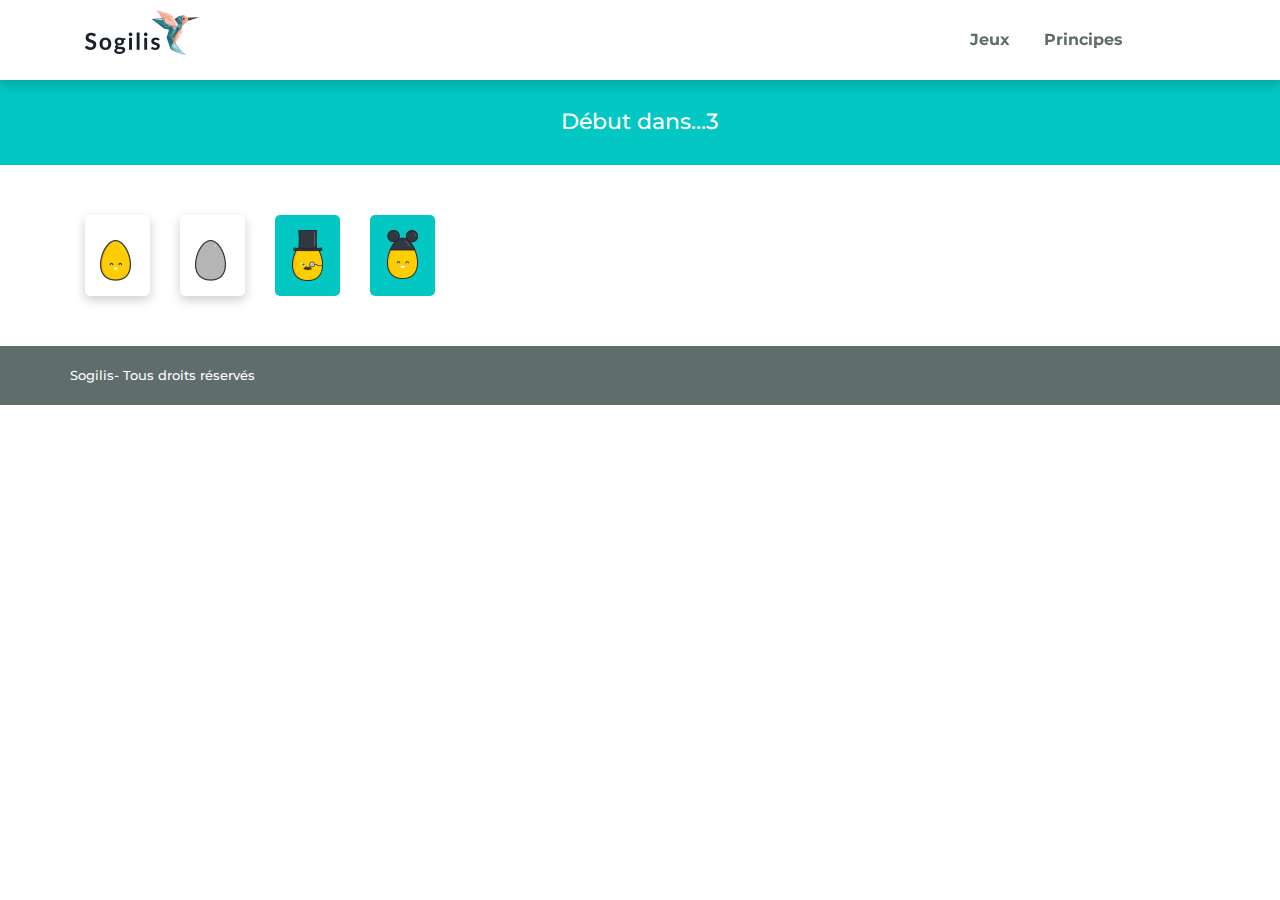
==== jeux_compter.html @ 96e673e3 "Add initial code to GH" ====
<!DOCTYPE html>
<html>
    <head>
        <!-- En-tête de la page -->
        <meta charset="utf-8" />
        <title>Ergogames - Index</title>
        <meta name="viewport" content="width=device-width, initial-scale=1">
        <link rel="stylesheet"  href="stylesheets/screen.css" type="text/css" />
        <link rel="stylesheet" type="text/css" href="stylesheets/bootstrap.css">


        <script src="https://ajax.googleapis.com/ajax/libs/jquery/3.2.1/jquery.min.js"></script>

        <link rel="icon" type="image/png" href="" />
    </head>

    <body>
        

     
        <div class="container-fluid header">
            <nav class="container">
                <div class="row">
                    <div class="col-3 col-sm-4 col-md-2 col-lg-2">
                        <a href=""><img src="img/logo_sogilis.png"/></a>
                    </div>
                    <ul class="col-5 col-sm-6 col-md-4 col-lg-3 offset-4 offset-sm-2 offset-md-6 offset-lg-7">
                        <li><a href="">Jeux</a></li>
                        <li><a href="">Principes</a></li>
                    </ul>
                </div>     
            </nav>
        </div>

        <div class="container-fluid game_counter">
            <div class="container">
                <div class="row justify-content-center">
                    <p>Début dans...3</p>
                </div>     
            </div>
        </div>


        <div class="container eggs">
            <div class="row">
                <div class="col-3 col-sm-3 col-md-2 col-lg-1">
                    <a href="">
                        <div class="col-sm-12 col-md-12 col-lg-12 elements">
                            <img src="img/eggs_simple.png" class="oeuf_simple">
                        </div>
                    </a>
                </div>

                <div class="col-3 col-sm-3 col-md-2 col-lg-1">
                    <div class="col-sm-12 col-md-12 col-lg-12 elements">
                        <img src="img/eggs_grey.png" class="oeuf_simple">
                    </div>
                </div>

                <div class="col-3 col-sm-3 col-md-2 col-lg-1">
                    <a href="">
                        <div class="col-sm-12 col-md-12 col-lg-12 elements_clicked">
                            <img src="img/eggs_hat.png">
                        </div>
                    </a>
                </div>

                  <div class="col-3 col-sm-3 col-md-2 col-lg-1">
                    <a href="">
                        <div class="col-sm-12 col-md-12 col-lg-12 elements_clicked">
                            <img src="img/eggs_mickey.png">
                        </div>
                    </a>
                </div>
             
            </div>
        </div>

        <footer>
            <div class="container-fluid">
                <div class="container">
                    <div class="row">
                        <a href="">Sogilis</a> <span> - Tous droits réservés</span>
                    </div>
                </div>
            </div>
        </footer>
        <!--
        <div class="container-fluid popup">
            <div class="content">
                <div class="texte">
                    <h1>Attrapez les tous !</h1>
                    <h2>Rosalyne a perdu tous ses oeufs...</h2>
                    <p>
                        Rosalyne a perdu ses oeufs au milieu de ceux de ses soeurettes, aide là à les retrouver !
                    </p>
                    <p class="bold">Signe distinctif : ils ont tous une casquette.</p>
                    <p>Clique sur chacun des oeufs perdus pour les attraper. Ramasse en le plus possible en 10 secondes.</p>
                    <p>A toi de jouer ! Prêt, feu, partez ! </p>
                    <a>Jouer</a>
                </div>

                <div class="order-md-1">
                    <img src="http://via.placeholder.com/300x350">
                </div>
            </div>
        </div>
    -->


    </body>
</html>
---- stylesheets/screen.css ----
/* Welcome to Compass.
 * In this file you should write your main styles. (or centralize your imports)
 * Import this file using the following HTML or equivalent:
 * <link href="/stylesheets/screen.css" media="screen, projection" rel="stylesheet" type="text/css" /> */
@import url("https://fonts.googleapis.com/css?family=Montserrat:400,400i,500,500i,700,700i,800,800i,900,900i");
/* line 5, C:/Ruby25-x64/lib/ruby/gems/2.5.0/gems/compass-core-1.0.3/stylesheets/compass/reset/_utilities.scss */
html, body, div, span, applet, object, iframe,
h1, h2, h3, h4, h5, h6, p, blockquote, pre,
a, abbr, acronym, address, big, cite, code,
del, dfn, em, img, ins, kbd, q, s, samp,
small, strike, strong, sub, sup, tt, var,
b, u, i, center,
dl, dt, dd, ol, ul, li,
fieldset, form, label, legend,
table, caption, tbody, tfoot, thead, tr, th, td,
article, aside, canvas, details, embed,
figure, figcaption, footer, header, hgroup,
menu, nav, output, ruby, section, summary,
time, mark, audio, video {
  margin: 0;
  padding: 0;
  border: 0;
  font: inherit;
  font-size: 100%;
  vertical-align: baseline;
}

/* line 22, C:/Ruby25-x64/lib/ruby/gems/2.5.0/gems/compass-core-1.0.3/stylesheets/compass/reset/_utilities.scss */
html {
  line-height: 1;
}

/* line 24, C:/Ruby25-x64/lib/ruby/gems/2.5.0/gems/compass-core-1.0.3/stylesheets/compass/reset/_utilities.scss */
ol, ul {
  list-style: none;
}

/* line 26, C:/Ruby25-x64/lib/ruby/gems/2.5.0/gems/compass-core-1.0.3/stylesheets/compass/reset/_utilities.scss */
table {
  border-collapse: collapse;
  border-spacing: 0;
}

/* line 28, C:/Ruby25-x64/lib/ruby/gems/2.5.0/gems/compass-core-1.0.3/stylesheets/compass/reset/_utilities.scss */
caption, th, td {
  text-align: left;
  font-weight: normal;
  vertical-align: middle;
}

/* line 30, C:/Ruby25-x64/lib/ruby/gems/2.5.0/gems/compass-core-1.0.3/stylesheets/compass/reset/_utilities.scss */
q, blockquote {
  quotes: none;
}
/* line 103, C:/Ruby25-x64/lib/ruby/gems/2.5.0/gems/compass-core-1.0.3/stylesheets/compass/reset/_utilities.scss */
q:before, q:after, blockquote:before, blockquote:after {
  content: "";
  content: none;
}

/* line 32, C:/Ruby25-x64/lib/ruby/gems/2.5.0/gems/compass-core-1.0.3/stylesheets/compass/reset/_utilities.scss */
a img {
  border: none;
}

/* line 116, C:/Ruby25-x64/lib/ruby/gems/2.5.0/gems/compass-core-1.0.3/stylesheets/compass/reset/_utilities.scss */
article, aside, details, figcaption, figure, footer, header, hgroup, main, menu, nav, section, summary {
  display: block;
}

/* line 9, ../sass/screen.scss */
body {
  font-family: 'Montserrat', sans-serif;
}

/* line 13, ../sass/screen.scss */
*:focus {
  outline: none;
}

/*USEFUL FOR CODING*/
/* line 18, ../sass/screen.scss */
.borderR {
  border: 1px solid red;
}

/*COLORS VARIABLES*/
@media screen and (min-width: 1200px) {
  /*TYPOS*/
  /* line 34, ../sass/screen.scss */
  p {
    font-family: 'Montserrat', sans-serif;
  }

  /* line 37, ../sass/screen.scss */
  .title_level_1 {
    font-weight: 900;
    text-transform: uppercase;
    font-size: 4.2em;
    font-family: 'Montserrat', sans-serif;
    background: linear-gradient(90deg, #00baac 1%, #00dbcb 100%);
    -webkit-background-clip: text;
    -webkit-text-fill-color: transparent;
  }

  /* line 48, ../sass/screen.scss */
  .title_level_2 {
    font-weight: 900;
    font-family: 'Montserrat', sans-serif;
    font-size: 2em;
    margin-bottom: -20px;
    margin-left: 3px;
    background: linear-gradient(90deg, #00baac 1%, #00dbcb 100%);
    -webkit-background-clip: text;
    -webkit-text-fill-color: transparent;
  }

  /* line 59, ../sass/screen.scss */
  .title_level_3 {
    font-weight: 900;
    font-family: 'Montserrat', sans-serif;
    font-size: 1.8em;
    margin-left: 3px;
  }

  /* line 66, ../sass/screen.scss */
  .title_level_3::after {
    content: '';
    display: block;
    height: 1px;
    width: 12%;
    text-align: center;
    position: absolute;
    left: 44%;
    margin-top: 13px;
  }

  /* line 77, ../sass/screen.scss */
  .basic_link {
    font-weight: 800;
    font-family: 'Montserrat', sans-serif;
  }

  /*****************************************************************************/
  /*** HOME ********************************************************************/
  /*HEADER*/
  /* line 87, ../sass/screen.scss */
  .svg-container {
    position: absolute;
    top: -140px;
    right: 0;
    left: 0;
    z-index: -1;
  }

  /* line 95, ../sass/screen.scss */
  .header {
    height: 80px;
    box-shadow: 0px 4px 11px rgba(0, 0, 0, 0.2);
    padding-top: 10px;
    font-family: 'Montserrat', sans-serif;
    position: fixed;
    background-color: white;
    z-index: 99;
  }
  /* line 105, ../sass/screen.scss */
  .header ul {
    margin-top: 18px;
  }
  /* line 107, ../sass/screen.scss */
  .header ul li {
    display: inline-block;
    padding-left: 30px;
    font-weight: 700;
  }
  /* line 112, ../sass/screen.scss */
  .header ul li a {
    color: #5f6d6d;
    transition: all 0.3s;
  }
  /* line 117, ../sass/screen.scss */
  .header ul li a:hover {
    color: #03c7c2;
    text-decoration: none;
  }

  /*CONTENT*/
  /* line 126, ../sass/screen.scss */
  .home_zone_1 {
    font-family: 'Montserrat', sans-serif;
    padding-top: 150px;
    bbackground: #f9f9f9;
    /* Old browsers */
    background: -moz-linear-gradient(45deg, #f9f9f9 0%, #ffffff 100%);
    /* FF3.6-15 */
    background: -webkit-linear-gradient(45deg, #f9f9f9 0%, #ffffff 100%);
    /* Chrome10-25,Safari5.1-6 */
    background: linear-gradient(45deg, #f9f9f9 0%, #ffffff 100%);
    /* W3C, IE10+, FF16+, Chrome26+, Opera12+, Safari7+ */
    filter: progid:DXImageTransform.Microsoft.gradient( startColorstr='#f9f9f9', endColorstr='#ffffff',GradientType=1 );
    /* IE6-9 fallback on horizontal gradient */
    padding-bottom: 50px;
  }
  /* line 136, ../sass/screen.scss */
  .home_zone_1 .left_zone {
    margin-top: 80px;
  }
  /* line 140, ../sass/screen.scss */
  .home_zone_1 p {
    margin-left: 5px;
    color: #5f6d6d;
  }

  /* line 146, ../sass/screen.scss */
  .home_zone_2 {
    padding-bottom: 100px;
    background-color: #03c7c2;
  }
  /* line 150, ../sass/screen.scss */
  .home_zone_2 .container {
    padding-top: 80px;
    z-index: -2;
  }
  /* line 154, ../sass/screen.scss */
  .home_zone_2 .container .title_level_3 {
    text-align: center;
    color: white;
  }
  /* line 159, ../sass/screen.scss */
  .home_zone_2 .container .title_level_3::after {
    background-color: white;
  }
  /* line 164, ../sass/screen.scss */
  .home_zone_2 .container p {
    text-align: center;
    color: white;
    margin-top: 20px;
  }
  /* line 170, ../sass/screen.scss */
  .home_zone_2 .container .btn_jeux {
    display: block;
    background-color: white;
    border-radius: 10px;
    height: 200px;
    width: 190px;
    box-shadow: 0px 4px 11px rgba(0, 0, 0, 0.2);
    padding-top: 15px;
  }
  /* line 179, ../sass/screen.scss */
  .home_zone_2 .container .btn_jeux p {
    color: #5f6d6d;
    text-align: center;
    font-weight: 700;
  }
  /* line 186, ../sass/screen.scss */
  .home_zone_2 .container .btn_jeux {
    display: block;
    background-color: white;
    border-radius: 10px;
    height: 200px;
    width: 190px;
    box-shadow: 0px 4px 11px rgba(0, 0, 0, 0.2);
    padding-top: 15px;
    transition: all 0.5s;
    margin-top: 20px;
  }
  /* line 197, ../sass/screen.scss */
  .home_zone_2 .container .btn_jeux p {
    color: #5f6d6d;
    text-align: center;
    font-weight: 700;
    transition: all 0.5s;
  }
  /* line 206, ../sass/screen.scss */
  .home_zone_2 .container .btn_jeux:hover::after {
    content: '';
    background-image: url("../img/ico_play.png");
    display: block;
    position: absolute;
    width: 74px;
    height: 81px;
    margin-left: 22%;
    animation: arrive 0.5s forwards;
  }
  @keyframes arrive {
    0% {
      opacity: 0;
      margin-top: -100px;
    }
    100% {
      opacity: 1;
      margin-top: -133px;
    }
  }
  /* line 229, ../sass/screen.scss */
  .home_zone_2 .container .btn_jeux:hover {
    display: block;
    background-color: #ffce00;
    border-radius: 10px;
    height: 200px;
    width: 190px;
    box-shadow: 0px 4px 11px rgba(0, 0, 0, 0.2);
    padding-top: 15px;
    text-decoration: none;
  }
  /* line 240, ../sass/screen.scss */
  .home_zone_2 .container .btn_jeux:hover img {
    opacity: 0.3;
  }
  /* line 244, ../sass/screen.scss */
  .home_zone_2 .container .btn_jeux:hover p {
    color: white;
  }

  /* line 251, ../sass/screen.scss */
  .home_zone_3 {
    background-color: white;
    padding-top: 80px;
    padding-bottom: 50px;
  }
  /* line 256, ../sass/screen.scss */
  .home_zone_3 .title_level_3 {
    color: #5f6d6d;
    text-align: center;
    padding-bottom: 50px;
  }
  /* line 262, ../sass/screen.scss */
  .home_zone_3 .title_level_3::after {
    background-color: #5f6d6d;
  }
  /* line 266, ../sass/screen.scss */
  .home_zone_3 img {
    box-shadow: 0px 4px 11px rgba(0, 0, 0, 0.2);
    margin-bottom: 80px;
  }
  /* line 271, ../sass/screen.scss */
  .home_zone_3 p {
    color: #5f6d6d;
    font-size: 0.9em;
    font-weight: 500;
    margin-top: 140px;
  }
  /* line 278, ../sass/screen.scss */
  .home_zone_3 .basic_link {
    color: #03c7c2;
    transition: all 0.3s;
  }
  /* line 282, ../sass/screen.scss */
  .home_zone_3 .basic_link:hover {
    color: #02786f;
    text-decoration: none;
  }
  /* line 288, ../sass/screen.scss */
  .home_zone_3 .contact_zone p {
    margin-top: 0px;
  }
  /* line 292, ../sass/screen.scss */
  .home_zone_3 .contact_zone input[type="email"] {
    margin: 15px 0px 15px 0px;
  }
  /* line 296, ../sass/screen.scss */
  .home_zone_3 .contact_zone input[type="email"], .home_zone_3 .contact_zone input[type="text"], .home_zone_3 .contact_zone textarea {
    border: #aac1c0 2px solid;
    text-indent: 15px;
    padding: 10px 15px 10px 15px;
    width: 100%;
    color: #aac1c0;
    font-family: 'Montserrat', sans-serif;
    font-weight: 500;
    transition: all 0.5s;
    font-size: 0.9em;
    transition: all 0.5s;
  }
  /* line 309, ../sass/screen.scss */
  .home_zone_3 .contact_zone input[type="email"]:focus, .home_zone_3 .contact_zone input[type="text"]:focus, .home_zone_3 .contact_zone textarea:focus {
    color: #5f6d6d;
    border: #5f6d6d 2px solid;
  }
  /* line 314, ../sass/screen.scss */
  .home_zone_3 .contact_zone textarea {
    height: 180px;
  }
  /* line 317, ../sass/screen.scss */
  .home_zone_3 .contact_zone input[type="submit"], .home_zone_3 .contact_zone .send_mail {
    display: block;
    border: none;
    background: #00baac;
    /* Old browsers */
    background: -moz-linear-gradient(left, #00baac 1%, #00dbcb 100%);
    /* FF3.6-15 */
    background: -webkit-linear-gradient(left, #00baac 1%, #00dbcb 100%);
    /* Chrome10-25,Safari5.1-6 */
    background: linear-gradient(to right, #00baac 1%, #00dbcb 100%);
    /* W3C, IE10+, FF16+, Chrome26+, Opera12+, Safari7+ */
    filter: progid:DXImageTransform.Microsoft.gradient( startColorstr='#00baac', endColorstr='#00dbcb',GradientType=1 );
    /* IE6-9 */
    font-family: 'Montserrat', sans-serif;
    font-weight: 600;
    font-size: 0.9em;
    width: 190px;
    color: white;
    margin: auto;
    text-align: center;
    border-radius: 50px;
    padding-top: 11px;
    cursor: pointer;
    padding-bottom: 11px;
    margin-top: 20px;
    -webkit-box-shadow: 0px 4px 11px rgba(0, 0, 0, 0.2);
    -moz-box-shadow: 0px 4px 11px rgba(0, 0, 0, 0.2);
    box-shadow: 0px 4px 11px rgba(0, 0, 0, 0.2);
    transition: all 1s ease-out;
    -webkit-transition: all 1s ease-out;
  }
  /* line 344, ../sass/screen.scss */
  .home_zone_3 .contact_zone .send_mail:hover {
    background: #00BFAF;
    /* Old browsers */
    background: -moz-linear-gradient(left, #019E91 1%, #00BFAF 100%);
    /* FF3.6-15 */
    background: -webkit-linear-gradient(left, #019E91 1%, #00BFAF 100%);
    /* Chrome10-25,Safari5.1-6 */
    background: linear-gradient(to right, #019E91 1%, #00BFAF 100%);
    /* W3C, IE10+, FF16+, Chrome26+, Opera12+, Safari7+ */
    filter: progid:DXImageTransform.Microsoft.gradient( startColorstr='#019E91', endColorstr='#00BFAF',GradientType=1 );
    /* IE6-9 */
  }

  /* line 354, ../sass/screen.scss */
  .home_zone_4 {
    background-color: #f1f1f1;
    padding-top: 50px;
    padding-bottom: 30px;
  }
  /* line 359, ../sass/screen.scss */
  .home_zone_4 img {
    width: 60%;
    margin-bottom: 15px;
    border-radius: 100%;
  }
  /* line 365, ../sass/screen.scss */
  .home_zone_4 h4 {
    font-family: 'Montserrat', sans-serif;
    font-weight: 600;
    color: #5f6d6d;
    font-size: 1em;
  }
  /* line 372, ../sass/screen.scss */
  .home_zone_4 svg {
    width: 30px;
    height: 30px;
    margin: 15px 7px 0px 7px;
  }
  /* line 378, ../sass/screen.scss */
  .home_zone_4 a svg #linkedin,
  .home_zone_4 a svg #twitter {
    transition: all 1s ease-out;
    -webkit-transition: all 1s ease-out;
    fill: #5f6d6d;
  }
  /* line 385, ../sass/screen.scss */
  .home_zone_4 a svg:hover #linkedin,
  .home_zone_4 a svg:hover #twitter {
    fill: #03c7c2;
  }

  /* line 391, ../sass/screen.scss */
  footer {
    background-color: #5f6d6d;
    font-family: 'Montserrat', sans-serif;
    font-size: 0.8em;
  }
  /* line 396, ../sass/screen.scss */
  footer a, footer span {
    color: white;
    padding-top: 20px;
    padding-bottom: 20px;
    font-weight: 500;
  }
  /* line 403, ../sass/screen.scss */
  footer a:hover {
    color: #03c7c2;
    text-decoration: none;
  }

  /*****************************************************************************/
  /*** GAMES ********************************************************************/
  /* line 412, ../sass/screen.scss */
  .game_counter {
    background-color: #03c7c2;
    padding-top: 105px;
    padding-bottom: 10px;
  }
  /* line 417, ../sass/screen.scss */
  .game_counter p {
    font-weight: 500;
    color: white;
    font-size: 1.4em;
  }

  /* line 424, ../sass/screen.scss */
  .eggs {
    margin-top: 40px;
    margin-bottom: 40px;
  }
  /* line 428, ../sass/screen.scss */
  .eggs .elements {
    background-color: white;
    padding-top: 15px;
    padding-bottom: 15px;
    border-radius: 5px;
    -webkit-box-shadow: 0px 4px 11px rgba(0, 0, 0, 0.2);
    -moz-box-shadow: 0px 4px 11px rgba(0, 0, 0, 0.2);
    box-shadow: 0px 4px 11px rgba(0, 0, 0, 0.2);
    transition: all 0.2s;
    margin-top: 10px;
    margin-bottom: 10px;
    height: 9vh;
  }
  /* line 442, ../sass/screen.scss */
  .eggs .oeuf_simple {
    margin-top: 10px;
  }
  /* line 446, ../sass/screen.scss */
  .eggs .elements_clicked {
    background-color: #03c7c2;
    padding-top: 15px;
    padding-left: 26%;
    padding-bottom: 15px;
    border-radius: 5px;
    transition: all 0.2s;
    margin-top: 10px;
    margin-bottom: 10px;
    height: 9vh;
  }
  /* line 458, ../sass/screen.scss */
  .eggs a:hover .elements {
    background-color: #f1f1f1;
    webkit-box-shadow: inset 0px 0px 0px 2px #5f6d6d;
    -moz-box-shadow: inset 0px 0px 0px 2px #5f6d6d;
    box-shadow: inset 0px 0px 0px 2px #5f6d6d;
  }
  /* line 465, ../sass/screen.scss */
  .eggs a:hover .elements_clicked {
    background-color: #02786f;
    padding-top: 15px;
    padding-bottom: 15px;
    border-radius: 5px;
    transition: all 0.2s;
  }

  /*****************************************************************************/
  /*** POPUP ********************************************************************/
}
@media screen and (min-width: 1200px) and (min-width: 1200px) and (max-width: 1399px) {
  /* line 478, ../sass/screen.scss */
  .popup {
    background: rgba(0, 0, 0, 0.8);
    z-index: 999;
    position: fixed;
    height: 100vh;
    top: 0;
  }
  /* line 485, ../sass/screen.scss */
  .popup .content {
    position: fixed !important;
    z-index: 1000;
    background-color: white;
    border-radius: 15px;
    height: 57vh;
    top: 20%;
    width: 70%;
    left: 15%;
    padding-top: 80px;
    padding-bottom: 50px;
  }
  /* line 497, ../sass/screen.scss */
  .popup .content .texte {
    padding-left: 80px;
    width: 50%;
    float: left;
    padding-right: 50px;
  }
  /* line 504, ../sass/screen.scss */
  .popup .content img {
    margin-left: 50px;
  }
  /* line 509, ../sass/screen.scss */
  .popup h1 {
    font-family: 'Montserrat', sans-serif;
    color: #3b3f3f;
    font-weight: 600;
    font-size: 1.7em;
    margin-bottom: 30px;
  }
  /* line 517, ../sass/screen.scss */
  .popup h2 {
    font-family: 'Montserrat', sans-serif;
    color: #5f6d6d;
    font-weight: 600;
    font-size: 0.9em;
    margin-bottom: 25px;
  }
  /* line 525, ../sass/screen.scss */
  .popup p {
    font-family: 'Montserrat', sans-serif;
    color: #5f6d6d;
    font-weight: 500;
    font-size: 0.8em;
  }
  /* line 532, ../sass/screen.scss */
  .popup .bold {
    font-family: 'Montserrat', sans-serif;
    font-weight: 600;
    font-size: 0.8em;
    line-height: 1.2em;
  }
  /* line 539, ../sass/screen.scss */
  .popup a {
    margin-top: 44px !important;
    display: block;
    border: none;
    background: #00baac;
    /* Old browsers */
    background: -moz-linear-gradient(left, #00baac 1%, #00dbcb 100%);
    /* FF3.6-15 */
    background: -webkit-linear-gradient(left, #00baac 1%, #00dbcb 100%);
    /* Chrome10-25,Safari5.1-6 */
    background: linear-gradient(to right, #00baac 1%, #00dbcb 100%);
    /* W3C, IE10+, FF16+, Chrome26+, Opera12+, Safari7+ */
    filter: progid:DXImageTransform.Microsoft.gradient( startColorstr='#00baac', endColorstr='#00dbcb',GradientType=1 );
    /* IE6-9 */
    font-family: 'Montserrat', sans-serif;
    font-weight: 500;
    font-size: 0.9em;
    width: 190px;
    color: white !important;
    margin: auto;
    text-align: center;
    border-radius: 50px;
    padding-top: 11px;
    cursor: pointer;
    padding-bottom: 11px;
    margin-top: 20px;
    -webkit-box-shadow: 0px 4px 11px rgba(0, 0, 0, 0.2);
    -moz-box-shadow: 0px 4px 11px rgba(0, 0, 0, 0.2);
    box-shadow: 0px 4px 11px rgba(0, 0, 0, 0.2);
    transition: all 0.5s ease-out;
    -webkit-transition: all 0.5s ease-out;
  }
  /* line 567, ../sass/screen.scss */
  .popup a:hover {
    background: #00BFAF;
    /* Old browsers */
    background: -moz-linear-gradient(left, #019E91 1%, #00BFAF 100%);
    /* FF3.6-15 */
    background: -webkit-linear-gradient(left, #019E91 1%, #00BFAF 100%);
    /* Chrome10-25,Safari5.1-6 */
    background: linear-gradient(to right, #019E91 1%, #00BFAF 100%);
    /* W3C, IE10+, FF16+, Chrome26+, Opera12+, Safari7+ */
    filter: progid:DXImageTransform.Microsoft.gradient( startColorstr='#019E91', endColorstr='#00BFAF',GradientType=1 );
    /* IE6-9 */
    -webkit-box-shadow: none;
    -moz-box-shadow: none;
    box-shadow: none;
    font-weight: 600;
    margin-top: 46px !important;
  }
}
@media screen and (min-width: 1200px) and (min-width: 1400px) {
  /* line 583, ../sass/screen.scss */
  .popup {
    background: rgba(0, 0, 0, 0.8);
    z-index: 999;
    position: fixed;
    height: 100vh;
    top: 0;
  }
  /* line 590, ../sass/screen.scss */
  .popup .content {
    position: fixed !important;
    z-index: 1000;
    background-color: white;
    border-radius: 15px;
    height: 57vh;
    top: 20%;
    width: 56%;
    left: 23%;
    padding-top: 80px;
    padding-bottom: 50px;
  }
  /* line 602, ../sass/screen.scss */
  .popup .content .texte {
    padding-left: 80px;
    width: 55%;
    float: left;
  }
  /* line 612, ../sass/screen.scss */
  .popup h1 {
    font-family: 'Montserrat', sans-serif;
    color: #3b3f3f;
    font-weight: 600;
    font-size: 1.7em;
    margin-bottom: 30px;
  }
  /* line 620, ../sass/screen.scss */
  .popup h2 {
    font-family: 'Montserrat', sans-serif;
    color: #5f6d6d;
    font-weight: 600;
    font-size: 0.9em;
    margin-bottom: 25px;
  }
  /* line 628, ../sass/screen.scss */
  .popup p {
    font-family: 'Montserrat', sans-serif;
    color: #5f6d6d;
    font-weight: 500;
    font-size: 0.8em;
  }
  /* line 635, ../sass/screen.scss */
  .popup .bold {
    font-family: 'Montserrat', sans-serif;
    font-weight: 600;
    font-size: 0.8em;
    line-height: 1.2em;
  }
  /* line 642, ../sass/screen.scss */
  .popup a {
    margin-top: 44px !important;
    display: block;
    border: none;
    background: #00baac;
    /* Old browsers */
    background: -moz-linear-gradient(left, #00baac 1%, #00dbcb 100%);
    /* FF3.6-15 */
    background: -webkit-linear-gradient(left, #00baac 1%, #00dbcb 100%);
    /* Chrome10-25,Safari5.1-6 */
    background: linear-gradient(to right, #00baac 1%, #00dbcb 100%);
    /* W3C, IE10+, FF16+, Chrome26+, Opera12+, Safari7+ */
    filter: progid:DXImageTransform.Microsoft.gradient( startColorstr='#00baac', endColorstr='#00dbcb',GradientType=1 );
    /* IE6-9 */
    font-family: 'Montserrat', sans-serif;
    font-weight: 500;
    font-size: 0.9em;
    width: 190px;
    color: white !important;
    margin: auto;
    text-align: center;
    border-radius: 50px;
    padding-top: 11px;
    cursor: pointer;
    padding-bottom: 11px;
    margin-top: 20px;
    -webkit-box-shadow: 0px 4px 11px rgba(0, 0, 0, 0.2);
    -moz-box-shadow: 0px 4px 11px rgba(0, 0, 0, 0.2);
    box-shadow: 0px 4px 11px rgba(0, 0, 0, 0.2);
    transition: all 0.5s ease-out;
    -webkit-transition: all 0.5s ease-out;
  }
  /* line 670, ../sass/screen.scss */
  .popup a:hover {
    background: #00BFAF;
    /* Old browsers */
    background: -moz-linear-gradient(left, #019E91 1%, #00BFAF 100%);
    /* FF3.6-15 */
    background: -webkit-linear-gradient(left, #019E91 1%, #00BFAF 100%);
    /* Chrome10-25,Safari5.1-6 */
    background: linear-gradient(to right, #019E91 1%, #00BFAF 100%);
    /* W3C, IE10+, FF16+, Chrome26+, Opera12+, Safari7+ */
    filter: progid:DXImageTransform.Microsoft.gradient( startColorstr='#019E91', endColorstr='#00BFAF',GradientType=1 );
    /* IE6-9 */
    -webkit-box-shadow: none;
    -moz-box-shadow: none;
    box-shadow: none;
    font-weight: 600;
    margin-top: 46px !important;
  }
}
@media screen and (min-width: 992px) and (max-width: 1199px) {
  /*TYPOS*/
  /* line 726, ../sass/screen.scss */
  p {
    font-family: 'Montserrat', sans-serif;
  }

  /* line 729, ../sass/screen.scss */
  .title_level_1 {
    font-weight: 900;
    text-transform: uppercase;
    font-size: 3.7em;
    font-family: 'Montserrat', sans-serif;
    background: linear-gradient(90deg, #00baac 1%, #00dbcb 100%);
    -webkit-background-clip: text;
    -webkit-text-fill-color: transparent;
  }

  /* line 740, ../sass/screen.scss */
  .title_level_2 {
    font-weight: 900;
    font-family: 'Montserrat', sans-serif;
    font-size: 2em;
    margin-bottom: -20px;
    margin-left: 3px;
    background: linear-gradient(90deg, #00baac 1%, #00dbcb 100%);
    -webkit-background-clip: text;
    -webkit-text-fill-color: transparent;
  }

  /* line 751, ../sass/screen.scss */
  .title_level_3 {
    font-weight: 900;
    font-family: 'Montserrat', sans-serif;
    font-size: 1.8em;
    margin-left: 3px;
  }

  /* line 758, ../sass/screen.scss */
  .title_level_3::after {
    content: '';
    display: block;
    height: 1px;
    width: 12%;
    text-align: center;
    position: absolute;
    left: 44%;
    margin-top: 13px;
  }

  /* line 769, ../sass/screen.scss */
  .basic_link {
    font-weight: 800;
    font-family: 'Montserrat', sans-serif;
  }

  /*****************************************************************************/
  /*** HOME ********************************************************************/
  /*HEADER*/
  /* line 779, ../sass/screen.scss */
  .svg-container {
    position: absolute;
    top: -140px;
    right: 0;
    left: 0;
    z-index: -1;
  }

  /* line 787, ../sass/screen.scss */
  .header {
    height: 80px;
    box-shadow: 0px 4px 11px rgba(0, 0, 0, 0.2);
    padding-top: 10px;
    font-family: 'Montserrat', sans-serif;
    position: fixed;
    background-color: white;
    z-index: 99;
  }
  /* line 797, ../sass/screen.scss */
  .header ul {
    margin-top: 18px;
  }
  /* line 799, ../sass/screen.scss */
  .header ul li {
    display: inline-block;
    padding-left: 30px;
    font-weight: 700;
  }
  /* line 804, ../sass/screen.scss */
  .header ul li a {
    color: #5f6d6d;
    transition: all 0.3s;
  }
  /* line 809, ../sass/screen.scss */
  .header ul li a:hover {
    color: #03c7c2;
    text-decoration: none;
  }

  /*CONTENT*/
  /* line 818, ../sass/screen.scss */
  .home_zone_1 {
    font-family: 'Montserrat', sans-serif;
    padding-top: 150px;
    bbackground: #f9f9f9;
    /* Old browsers */
    background: -moz-linear-gradient(45deg, #f9f9f9 0%, #ffffff 100%);
    /* FF3.6-15 */
    background: -webkit-linear-gradient(45deg, #f9f9f9 0%, #ffffff 100%);
    /* Chrome10-25,Safari5.1-6 */
    background: linear-gradient(45deg, #f9f9f9 0%, #ffffff 100%);
    /* W3C, IE10+, FF16+, Chrome26+, Opera12+, Safari7+ */
    filter: progid:DXImageTransform.Microsoft.gradient( startColorstr='#f9f9f9', endColorstr='#ffffff',GradientType=1 );
    /* IE6-9 fallback on horizontal gradient */
    padding-bottom: 50px;
  }
  /* line 828, ../sass/screen.scss */
  .home_zone_1 .left_zone {
    margin-top: 80px;
  }
  /* line 832, ../sass/screen.scss */
  .home_zone_1 p {
    margin-left: 5px;
    color: #5f6d6d;
  }

  /* line 838, ../sass/screen.scss */
  .home_zone_2 {
    padding-bottom: 100px;
    background-color: #03c7c2;
  }
  /* line 842, ../sass/screen.scss */
  .home_zone_2 .container {
    margin-top: 80px;
    z-index: -2;
  }
  /* line 846, ../sass/screen.scss */
  .home_zone_2 .container .title_level_3 {
    text-align: center;
    color: white;
  }
  /* line 851, ../sass/screen.scss */
  .home_zone_2 .container .title_level_3::after {
    background-color: white;
  }
  /* line 856, ../sass/screen.scss */
  .home_zone_2 .container p {
    text-align: center;
    color: white;
    margin-top: 20px;
  }
  /* line 862, ../sass/screen.scss */
  .home_zone_2 .container .btn_jeux {
    display: block;
    background-color: white;
    border-radius: 10px;
    height: 200px;
    width: 190px;
    box-shadow: 0px 4px 11px rgba(0, 0, 0, 0.2);
    padding-top: 15px;
  }
  /* line 871, ../sass/screen.scss */
  .home_zone_2 .container .btn_jeux p {
    color: #5f6d6d;
    text-align: center;
    font-weight: 700;
  }
  /* line 878, ../sass/screen.scss */
  .home_zone_2 .container .btn_jeux {
    display: block;
    background-color: white;
    border-radius: 10px;
    height: 200px;
    width: 190px;
    box-shadow: 0px 4px 11px rgba(0, 0, 0, 0.2);
    padding-top: 15px;
    transition: all 0.5s;
    margin-top: 20px;
  }
  /* line 889, ../sass/screen.scss */
  .home_zone_2 .container .btn_jeux p {
    color: #5f6d6d;
    text-align: center;
    font-weight: 700;
    transition: all 0.5s;
  }
  /* line 898, ../sass/screen.scss */
  .home_zone_2 .container .btn_jeux:hover::after {
    content: '';
    background-image: url("../img/ico_play.png");
    display: block;
    position: absolute;
    width: 74px;
    height: 81px;
    margin-left: 22%;
    animation: arrive 0.5s forwards;
  }
  @keyframes arrive {
    0% {
      opacity: 0;
      margin-top: -100px;
    }
    100% {
      opacity: 1;
      margin-top: -133px;
    }
  }
  /* line 921, ../sass/screen.scss */
  .home_zone_2 .container .btn_jeux:hover {
    display: block;
    background-color: #ffce00;
    border-radius: 10px;
    height: 200px;
    width: 190px;
    box-shadow: 0px 4px 11px rgba(0, 0, 0, 0.2);
    padding-top: 15px;
    text-decoration: none;
  }
  /* line 932, ../sass/screen.scss */
  .home_zone_2 .container .btn_jeux:hover img {
    opacity: 0.3;
  }
  /* line 936, ../sass/screen.scss */
  .home_zone_2 .container .btn_jeux:hover p {
    color: white;
  }

  /* line 943, ../sass/screen.scss */
  .home_zone_3 {
    background-color: white;
    padding-top: 80px;
    padding-bottom: 50px;
  }
  /* line 948, ../sass/screen.scss */
  .home_zone_3 .title_level_3 {
    color: #5f6d6d;
    text-align: center;
    padding-bottom: 50px;
  }
  /* line 954, ../sass/screen.scss */
  .home_zone_3 .title_level_3::after {
    background-color: #5f6d6d;
  }
  /* line 958, ../sass/screen.scss */
  .home_zone_3 img {
    box-shadow: 0px 4px 11px rgba(0, 0, 0, 0.2);
    margin-bottom: 80px;
  }
  /* line 963, ../sass/screen.scss */
  .home_zone_3 p {
    color: #5f6d6d;
    font-size: 0.9em;
    font-weight: 500;
    margin-top: 90px;
  }
  /* line 970, ../sass/screen.scss */
  .home_zone_3 .basic_link {
    color: #03c7c2;
    transition: all 0.3s;
  }
  /* line 974, ../sass/screen.scss */
  .home_zone_3 .basic_link:hover {
    color: #02786f;
    text-decoration: none;
  }
  /* line 980, ../sass/screen.scss */
  .home_zone_3 .contact_zone p {
    margin-top: 0px;
  }
  /* line 984, ../sass/screen.scss */
  .home_zone_3 .contact_zone input[type="email"] {
    margin: 15px 0px 15px 0px;
  }
  /* line 988, ../sass/screen.scss */
  .home_zone_3 .contact_zone input[type="email"], .home_zone_3 .contact_zone input[type="text"], .home_zone_3 .contact_zone textarea {
    border: #aac1c0 2px solid;
    text-indent: 15px;
    padding: 10px 15px 10px 15px;
    width: 100%;
    color: #aac1c0;
    font-family: 'Montserrat', sans-serif;
    font-weight: 500;
    transition: all 0.5s;
    font-size: 0.9em;
    transition: all 0.5s;
  }
  /* line 1001, ../sass/screen.scss */
  .home_zone_3 .contact_zone input[type="email"]:focus, .home_zone_3 .contact_zone input[type="text"]:focus, .home_zone_3 .contact_zone textarea:focus {
    color: #5f6d6d;
    border: #5f6d6d 2px solid;
  }
  /* line 1006, ../sass/screen.scss */
  .home_zone_3 .contact_zone textarea {
    height: 180px;
  }
  /* line 1009, ../sass/screen.scss */
  .home_zone_3 .contact_zone input[type="submit"], .home_zone_3 .contact_zone .send_mail {
    display: block;
    border: none;
    background: #00baac;
    /* Old browsers */
    background: -moz-linear-gradient(left, #00baac 1%, #00dbcb 100%);
    /* FF3.6-15 */
    background: -webkit-linear-gradient(left, #00baac 1%, #00dbcb 100%);
    /* Chrome10-25,Safari5.1-6 */
    background: linear-gradient(to right, #00baac 1%, #00dbcb 100%);
    /* W3C, IE10+, FF16+, Chrome26+, Opera12+, Safari7+ */
    filter: progid:DXImageTransform.Microsoft.gradient( startColorstr='#00baac', endColorstr='#00dbcb',GradientType=1 );
    /* IE6-9 */
    font-family: 'Montserrat', sans-serif;
    font-weight: 600;
    font-size: 0.9em;
    width: 190px;
    color: white;
    margin: auto;
    text-align: center;
    border-radius: 50px;
    padding-top: 11px;
    cursor: pointer;
    padding-bottom: 11px;
    margin-top: 20px;
    -webkit-box-shadow: 0px 4px 11px rgba(0, 0, 0, 0.2);
    -moz-box-shadow: 0px 4px 11px rgba(0, 0, 0, 0.2);
    box-shadow: 0px 4px 11px rgba(0, 0, 0, 0.2);
    transition: all 1s ease-out;
    -webkit-transition: all 1s ease-out;
  }
  /* line 1036, ../sass/screen.scss */
  .home_zone_3 .contact_zone .send_mail:hover {
    background: #00BFAF;
    /* Old browsers */
    background: -moz-linear-gradient(left, #019E91 1%, #00BFAF 100%);
    /* FF3.6-15 */
    background: -webkit-linear-gradient(left, #019E91 1%, #00BFAF 100%);
    /* Chrome10-25,Safari5.1-6 */
    background: linear-gradient(to right, #019E91 1%, #00BFAF 100%);
    /* W3C, IE10+, FF16+, Chrome26+, Opera12+, Safari7+ */
    filter: progid:DXImageTransform.Microsoft.gradient( startColorstr='#019E91', endColorstr='#00BFAF',GradientType=1 );
    /* IE6-9 */
  }

  /* line 1046, ../sass/screen.scss */
  .home_zone_4 {
    background-color: #f1f1f1;
    padding-top: 50px;
    padding-bottom: 30px;
  }
  /* line 1051, ../sass/screen.scss */
  .home_zone_4 img {
    width: 60%;
    margin-bottom: 15px;
    border-radius: 100%;
  }
  /* line 1057, ../sass/screen.scss */
  .home_zone_4 h4 {
    font-family: 'Montserrat', sans-serif;
    font-weight: 600;
    color: #5f6d6d;
    font-size: 1em;
  }
  /* line 1064, ../sass/screen.scss */
  .home_zone_4 svg {
    width: 30px;
    height: 30px;
    margin: 15px 7px 0px 7px;
  }
  /* line 1070, ../sass/screen.scss */
  .home_zone_4 a svg #linkedin,
  .home_zone_4 a svg #twitter {
    transition: all 1s ease-out;
    -webkit-transition: all 1s ease-out;
    fill: #5f6d6d;
  }
  /* line 1077, ../sass/screen.scss */
  .home_zone_4 a svg:hover #linkedin,
  .home_zone_4 a svg:hover #twitter {
    fill: #03c7c2;
  }

  /* line 1083, ../sass/screen.scss */
  footer {
    background-color: #5f6d6d;
    font-family: 'Montserrat', sans-serif;
    font-size: 0.8em;
  }
  /* line 1088, ../sass/screen.scss */
  footer a, footer span {
    color: white;
    padding-top: 20px;
    padding-bottom: 20px;
    font-weight: 500;
  }
  /* line 1095, ../sass/screen.scss */
  footer a:hover {
    color: #03c7c2;
    text-decoration: none;
  }

  /*****************************************************************************/
  /*** GAMES ********************************************************************/
  /* line 1104, ../sass/screen.scss */
  .game_counter {
    background-color: #03c7c2;
    padding-top: 105px;
    padding-bottom: 10px;
  }
  /* line 1109, ../sass/screen.scss */
  .game_counter p {
    font-weight: 500;
    color: white;
    font-size: 1.4em;
  }

  /* line 1116, ../sass/screen.scss */
  .eggs {
    margin-top: 40px;
    margin-bottom: 40px;
  }
  /* line 1120, ../sass/screen.scss */
  .eggs .elements {
    background-color: white;
    padding-top: 15px;
    padding-bottom: 15px;
    padding-left: 18%;
    border-radius: 5px;
    -webkit-box-shadow: 0px 4px 11px rgba(0, 0, 0, 0.2);
    -moz-box-shadow: 0px 4px 11px rgba(0, 0, 0, 0.2);
    box-shadow: 0px 4px 11px rgba(0, 0, 0, 0.2);
    transition: all 0.2s;
    padding-left: 18%;
    margin-top: 10px;
    margin-bottom: 10px;
  }
  /* line 1135, ../sass/screen.scss */
  .eggs .elements_clicked {
    background-color: #03c7c2;
    padding-top: 15px;
    padding-left: 18%;
    padding-bottom: 15px;
    border-radius: 5px;
    transition: all 0.2s;
    margin-top: 10px;
    margin-bottom: 10px;
  }
  /* line 1146, ../sass/screen.scss */
  .eggs a:hover .elements {
    background-color: #f1f1f1;
    webkit-box-shadow: inset 0px 0px 0px 2px #5f6d6d;
    -moz-box-shadow: inset 0px 0px 0px 2px #5f6d6d;
    box-shadow: inset 0px 0px 0px 2px #5f6d6d;
  }
  /* line 1153, ../sass/screen.scss */
  .eggs a:hover .elements_clicked {
    background-color: #02786f;
    padding-top: 15px;
    padding-bottom: 15px;
    border-radius: 5px;
    transition: all 0.2s;
  }

  /* line 1162, ../sass/screen.scss */
  .popup {
    background: rgba(0, 0, 0, 0.8);
    z-index: 999;
    position: fixed;
    height: 100vh;
    top: 0;
  }
  /* line 1169, ../sass/screen.scss */
  .popup .content {
    position: fixed !important;
    z-index: 1000;
    background-color: white;
    border-radius: 15px;
    height: 55vh;
    top: 20%;
    width: 70%;
    left: 15%;
    padding-top: 70px;
    padding-bottom: 50px;
  }
  /* line 1181, ../sass/screen.scss */
  .popup .content .texte {
    padding-left: 50px;
    width: 50%;
    float: left;
  }
  /* line 1187, ../sass/screen.scss */
  .popup .content img {
    margin-left: 30px;
    width: 40%;
  }
  /* line 1193, ../sass/screen.scss */
  .popup h1 {
    font-family: 'Montserrat', sans-serif;
    color: #3b3f3f;
    font-weight: 600;
    font-size: 1.7em;
    margin-bottom: 30px;
  }
  /* line 1201, ../sass/screen.scss */
  .popup h2 {
    font-family: 'Montserrat', sans-serif;
    color: #5f6d6d;
    font-weight: 600;
    font-size: 0.9em;
    margin-bottom: 25px;
  }
  /* line 1209, ../sass/screen.scss */
  .popup p {
    font-family: 'Montserrat', sans-serif;
    color: #5f6d6d;
    font-weight: 500;
    font-size: 0.8em;
  }
  /* line 1216, ../sass/screen.scss */
  .popup .bold {
    font-family: 'Montserrat', sans-serif;
    font-weight: 600;
    font-size: 0.8em;
    line-height: 1.2em;
  }
  /* line 1223, ../sass/screen.scss */
  .popup a {
    margin-top: 44px !important;
    display: block;
    border: none;
    background: #00baac;
    /* Old browsers */
    background: -moz-linear-gradient(left, #00baac 1%, #00dbcb 100%);
    /* FF3.6-15 */
    background: -webkit-linear-gradient(left, #00baac 1%, #00dbcb 100%);
    /* Chrome10-25,Safari5.1-6 */
    background: linear-gradient(to right, #00baac 1%, #00dbcb 100%);
    /* W3C, IE10+, FF16+, Chrome26+, Opera12+, Safari7+ */
    filter: progid:DXImageTransform.Microsoft.gradient( startColorstr='#00baac', endColorstr='#00dbcb',GradientType=1 );
    /* IE6-9 */
    font-family: 'Montserrat', sans-serif;
    font-weight: 500;
    font-size: 0.9em;
    width: 190px;
    color: white !important;
    margin: auto;
    text-align: center;
    border-radius: 50px;
    padding-top: 11px;
    cursor: pointer;
    padding-bottom: 11px;
    margin-top: 20px;
    -webkit-box-shadow: 0px 4px 11px rgba(0, 0, 0, 0.2);
    -moz-box-shadow: 0px 4px 11px rgba(0, 0, 0, 0.2);
    box-shadow: 0px 4px 11px rgba(0, 0, 0, 0.2);
    transition: all 0.5s ease-out;
    -webkit-transition: all 0.5s ease-out;
  }
  /* line 1251, ../sass/screen.scss */
  .popup a:hover {
    background: #00BFAF;
    /* Old browsers */
    background: -moz-linear-gradient(left, #019E91 1%, #00BFAF 100%);
    /* FF3.6-15 */
    background: -webkit-linear-gradient(left, #019E91 1%, #00BFAF 100%);
    /* Chrome10-25,Safari5.1-6 */
    background: linear-gradient(to right, #019E91 1%, #00BFAF 100%);
    /* W3C, IE10+, FF16+, Chrome26+, Opera12+, Safari7+ */
    filter: progid:DXImageTransform.Microsoft.gradient( startColorstr='#019E91', endColorstr='#00BFAF',GradientType=1 );
    /* IE6-9 */
    -webkit-box-shadow: none;
    -moz-box-shadow: none;
    box-shadow: none;
    font-weight: 600;
    margin-top: 46px !important;
  }
}
@media screen and (min-width: 768px) and (max-width: 991px) {
  /*TYPOS*/
  /* line 1309, ../sass/screen.scss */
  p {
    font-family: 'Montserrat', sans-serif;
  }

  /* line 1312, ../sass/screen.scss */
  .title_level_1 {
    font-weight: 900;
    text-transform: uppercase;
    font-size: 2.7em;
    font-family: 'Montserrat', sans-serif;
    background: linear-gradient(90deg, #00baac 1%, #00dbcb 100%);
    -webkit-background-clip: text;
    -webkit-text-fill-color: transparent;
  }

  /* line 1323, ../sass/screen.scss */
  .title_level_2 {
    font-weight: 900;
    font-family: 'Montserrat', sans-serif;
    font-size: 2em;
    margin-bottom: -13px;
    margin-left: 1px;
    background: linear-gradient(90deg, #00baac 1%, #00dbcb 100%);
    -webkit-background-clip: text;
    -webkit-text-fill-color: transparent;
  }

  /* line 1334, ../sass/screen.scss */
  .title_level_3 {
    font-weight: 900;
    font-family: 'Montserrat', sans-serif;
    font-size: 1.8em;
    margin-left: 3px;
  }

  /* line 1341, ../sass/screen.scss */
  .title_level_3::after {
    content: '';
    display: block;
    height: 1px;
    width: 12%;
    text-align: center;
    position: absolute;
    left: 44%;
    margin-top: 13px;
  }

  /* line 1352, ../sass/screen.scss */
  .basic_link {
    font-weight: 800;
    font-family: 'Montserrat', sans-serif;
  }

  /*****************************************************************************/
  /*** HOME ********************************************************************/
  /*HEADER*/
  /* line 1362, ../sass/screen.scss */
  .svg-container {
    position: absolute;
    top: -140px;
    right: 0;
    left: 0;
    z-index: -1;
  }

  /* line 1370, ../sass/screen.scss */
  .header {
    height: 80px;
    box-shadow: 0px 4px 11px rgba(0, 0, 0, 0.2);
    padding-top: 10px;
    font-family: 'Montserrat', sans-serif;
    position: fixed;
    background-color: white;
    z-index: 99;
  }
  /* line 1380, ../sass/screen.scss */
  .header ul {
    margin-top: 18px;
  }
  /* line 1382, ../sass/screen.scss */
  .header ul li {
    display: inline-block;
    padding-left: 30px;
    font-weight: 700;
  }
  /* line 1387, ../sass/screen.scss */
  .header ul li a {
    color: #5f6d6d;
    transition: all 0.3s;
  }
  /* line 1392, ../sass/screen.scss */
  .header ul li a:hover {
    color: #03c7c2;
    text-decoration: none;
  }

  /*CONTENT*/
  /* line 1401, ../sass/screen.scss */
  .home_zone_1 {
    font-family: 'Montserrat', sans-serif;
    padding-top: 150px;
    bbackground: #f9f9f9;
    /* Old browsers */
    background: -moz-linear-gradient(45deg, #f9f9f9 0%, #ffffff 100%);
    /* FF3.6-15 */
    background: -webkit-linear-gradient(45deg, #f9f9f9 0%, #ffffff 100%);
    /* Chrome10-25,Safari5.1-6 */
    background: linear-gradient(45deg, #f9f9f9 0%, #ffffff 100%);
    /* W3C, IE10+, FF16+, Chrome26+, Opera12+, Safari7+ */
    filter: progid:DXImageTransform.Microsoft.gradient( startColorstr='#f9f9f9', endColorstr='#ffffff',GradientType=1 );
    /* IE6-9 fallback on horizontal gradient */
    padding-bottom: 50px;
  }
  /* line 1411, ../sass/screen.scss */
  .home_zone_1 .left_zone {
    margin-top: 50px;
  }
  /* line 1415, ../sass/screen.scss */
  .home_zone_1 p {
    margin-left: 5px;
    color: #5f6d6d;
  }
  /* line 1420, ../sass/screen.scss */
  .home_zone_1 img {
    width: 95%;
  }

  /* line 1425, ../sass/screen.scss */
  .home_zone_2 {
    padding-bottom: 100px;
    background-color: #03c7c2;
  }
  /* line 1429, ../sass/screen.scss */
  .home_zone_2 .container {
    margin-top: 80px;
    z-index: -2;
  }
  /* line 1433, ../sass/screen.scss */
  .home_zone_2 .container .title_level_3 {
    text-align: center;
    color: white;
  }
  /* line 1438, ../sass/screen.scss */
  .home_zone_2 .container .title_level_3::after {
    background-color: white;
  }
  /* line 1443, ../sass/screen.scss */
  .home_zone_2 .container p {
    text-align: center;
    color: white;
    margin-top: 20px;
  }
  /* line 1449, ../sass/screen.scss */
  .home_zone_2 .container .btn_jeux {
    display: block;
    background-color: white;
    border-radius: 10px;
    height: 200px;
    width: 190px;
    box-shadow: 0px 4px 11px rgba(0, 0, 0, 0.2);
    padding-top: 15px;
  }
  /* line 1458, ../sass/screen.scss */
  .home_zone_2 .container .btn_jeux p {
    color: #5f6d6d;
    text-align: center;
    font-weight: 700;
  }
  /* line 1465, ../sass/screen.scss */
  .home_zone_2 .container .btn_jeux {
    display: block;
    background-color: white;
    border-radius: 10px;
    height: 200px;
    width: 190px;
    box-shadow: 0px 4px 11px rgba(0, 0, 0, 0.2);
    padding-top: 15px;
    transition: all 0.5s;
    margin-top: 20px;
  }
  /* line 1476, ../sass/screen.scss */
  .home_zone_2 .container .btn_jeux p {
    color: #5f6d6d;
    text-align: center;
    font-weight: 700;
    transition: all 0.5s;
  }
  /* line 1485, ../sass/screen.scss */
  .home_zone_2 .container .btn_jeux:hover::after {
    content: '';
    background-image: url("../img/ico_play.png");
    display: block;
    position: absolute;
    width: 74px;
    height: 81px;
    margin-left: 22%;
    animation: arrive 0.5s forwards;
  }
  @keyframes arrive {
    0% {
      opacity: 0;
      margin-top: -100px;
    }
    100% {
      opacity: 1;
      margin-top: -133px;
    }
  }
  /* line 1508, ../sass/screen.scss */
  .home_zone_2 .container .btn_jeux:hover {
    display: block;
    background-color: #ffce00;
    border-radius: 10px;
    height: 200px;
    width: 190px;
    box-shadow: 0px 4px 11px rgba(0, 0, 0, 0.2);
    padding-top: 15px;
    text-decoration: none;
  }
  /* line 1519, ../sass/screen.scss */
  .home_zone_2 .container .btn_jeux:hover img {
    opacity: 0.3;
  }
  /* line 1523, ../sass/screen.scss */
  .home_zone_2 .container .btn_jeux:hover p {
    color: white;
  }

  /* line 1530, ../sass/screen.scss */
  .home_zone_3 {
    background-color: white;
    padding-top: 80px;
    padding-bottom: 50px;
  }
  /* line 1535, ../sass/screen.scss */
  .home_zone_3 .title_level_3 {
    color: #5f6d6d;
    text-align: center;
    padding-bottom: 50px;
  }
  /* line 1541, ../sass/screen.scss */
  .home_zone_3 .title_level_3::after {
    background-color: #5f6d6d;
  }
  /* line 1545, ../sass/screen.scss */
  .home_zone_3 img {
    box-shadow: 0px 4px 11px rgba(0, 0, 0, 0.2);
    margin-bottom: 80px;
    margin-top: 50px;
  }
  /* line 1551, ../sass/screen.scss */
  .home_zone_3 p {
    color: #5f6d6d;
    font-size: 0.9em;
    font-weight: 500;
    margin-top: 0px;
  }
  /* line 1558, ../sass/screen.scss */
  .home_zone_3 .basic_link {
    color: #03c7c2;
    transition: all 0.3s;
    margin-bottom: 20px;
  }
  /* line 1563, ../sass/screen.scss */
  .home_zone_3 .basic_link:hover {
    color: #02786f;
    text-decoration: none;
  }
  /* line 1569, ../sass/screen.scss */
  .home_zone_3 .contact_zone p {
    margin-top: 0px;
  }
  /* line 1573, ../sass/screen.scss */
  .home_zone_3 .contact_zone input[type="email"] {
    margin: 15px 0px 15px 0px;
  }
  /* line 1577, ../sass/screen.scss */
  .home_zone_3 .contact_zone input[type="email"], .home_zone_3 .contact_zone input[type="text"], .home_zone_3 .contact_zone textarea {
    border: #aac1c0 2px solid;
    text-indent: 15px;
    padding: 10px 15px 10px 15px;
    width: 100%;
    color: #aac1c0;
    font-family: 'Montserrat', sans-serif;
    font-weight: 500;
    transition: all 0.5s;
    font-size: 0.9em;
    transition: all 0.5s;
  }
  /* line 1590, ../sass/screen.scss */
  .home_zone_3 .contact_zone input[type="email"]:focus, .home_zone_3 .contact_zone input[type="text"]:focus, .home_zone_3 .contact_zone textarea:focus {
    color: #5f6d6d;
    border: #5f6d6d 2px solid;
  }
  /* line 1595, ../sass/screen.scss */
  .home_zone_3 .contact_zone textarea {
    height: 180px;
  }
  /* line 1598, ../sass/screen.scss */
  .home_zone_3 .contact_zone input[type="submit"], .home_zone_3 .contact_zone .send_mail {
    display: block;
    border: none;
    background: #00baac;
    /* Old browsers */
    background: -moz-linear-gradient(left, #00baac 1%, #00dbcb 100%);
    /* FF3.6-15 */
    background: -webkit-linear-gradient(left, #00baac 1%, #00dbcb 100%);
    /* Chrome10-25,Safari5.1-6 */
    background: linear-gradient(to right, #00baac 1%, #00dbcb 100%);
    /* W3C, IE10+, FF16+, Chrome26+, Opera12+, Safari7+ */
    filter: progid:DXImageTransform.Microsoft.gradient( startColorstr='#00baac', endColorstr='#00dbcb',GradientType=1 );
    /* IE6-9 */
    font-family: 'Montserrat', sans-serif;
    font-weight: 600;
    font-size: 0.9em;
    width: 190px;
    color: white;
    margin: auto;
    text-align: center;
    border-radius: 50px;
    padding-top: 11px;
    cursor: pointer;
    padding-bottom: 11px;
    margin-top: 20px;
    -webkit-box-shadow: 0px 4px 11px rgba(0, 0, 0, 0.2);
    -moz-box-shadow: 0px 4px 11px rgba(0, 0, 0, 0.2);
    box-shadow: 0px 4px 11px rgba(0, 0, 0, 0.2);
    transition: all 1s ease-out;
    -webkit-transition: all 1s ease-out;
  }
  /* line 1625, ../sass/screen.scss */
  .home_zone_3 .contact_zone .send_mail:hover {
    background: #00BFAF;
    /* Old browsers */
    background: -moz-linear-gradient(left, #019E91 1%, #00BFAF 100%);
    /* FF3.6-15 */
    background: -webkit-linear-gradient(left, #019E91 1%, #00BFAF 100%);
    /* Chrome10-25,Safari5.1-6 */
    background: linear-gradient(to right, #019E91 1%, #00BFAF 100%);
    /* W3C, IE10+, FF16+, Chrome26+, Opera12+, Safari7+ */
    filter: progid:DXImageTransform.Microsoft.gradient( startColorstr='#019E91', endColorstr='#00BFAF',GradientType=1 );
    /* IE6-9 */
  }

  /* line 1635, ../sass/screen.scss */
  .home_zone_4 {
    background-color: #f1f1f1;
    padding-top: 50px;
    padding-bottom: 30px;
  }
  /* line 1640, ../sass/screen.scss */
  .home_zone_4 img {
    width: 60%;
    margin-bottom: 15px;
    border-radius: 100%;
  }
  /* line 1646, ../sass/screen.scss */
  .home_zone_4 h4 {
    font-family: 'Montserrat', sans-serif;
    font-weight: 600;
    color: #5f6d6d;
    font-size: 1em;
  }
  /* line 1653, ../sass/screen.scss */
  .home_zone_4 svg {
    width: 30px;
    height: 30px;
    margin: 15px 7px 0px 7px;
  }
  /* line 1659, ../sass/screen.scss */
  .home_zone_4 a svg #linkedin,
  .home_zone_4 a svg #twitter {
    transition: all 1s ease-out;
    -webkit-transition: all 1s ease-out;
    fill: #5f6d6d;
  }
  /* line 1666, ../sass/screen.scss */
  .home_zone_4 a svg:hover #linkedin,
  .home_zone_4 a svg:hover #twitter {
    fill: #03c7c2;
  }

  /* line 1672, ../sass/screen.scss */
  footer {
    background-color: #5f6d6d;
    font-family: 'Montserrat', sans-serif;
    font-size: 0.8em;
  }
  /* line 1677, ../sass/screen.scss */
  footer a, footer span {
    color: white;
    padding-top: 20px;
    padding-bottom: 20px;
    font-weight: 500;
  }
  /* line 1684, ../sass/screen.scss */
  footer a:hover {
    color: #03c7c2;
    text-decoration: none;
  }

  /*****************************************************************************/
  /*** GAMES ********************************************************************/
  /* line 1693, ../sass/screen.scss */
  .game_counter {
    background-color: #03c7c2;
    padding-top: 105px;
    padding-bottom: 10px;
  }
  /* line 1698, ../sass/screen.scss */
  .game_counter p {
    font-weight: 500;
    color: white;
    font-size: 1.4em;
  }

  /* line 1705, ../sass/screen.scss */
  .eggs {
    margin-top: 50px;
    margin-bottom: 50px;
  }
  /* line 1709, ../sass/screen.scss */
  .eggs .elements {
    background-color: white;
    padding-top: 15px;
    padding-bottom: 15px;
    padding-left: 31%;
    border-radius: 5px;
    -webkit-box-shadow: 0px 4px 11px rgba(0, 0, 0, 0.2);
    -moz-box-shadow: 0px 4px 11px rgba(0, 0, 0, 0.2);
    box-shadow: 0px 4px 11px rgba(0, 0, 0, 0.2);
    transition: all 0.2s;
    margin-top: 10px;
    margin-bottom: 10px;
  }
  /* line 1723, ../sass/screen.scss */
  .eggs .elements_clicked {
    background-color: #03c7c2;
    padding-top: 15px;
    padding-left: 31%;
    padding-bottom: 15px;
    border-radius: 5px;
    transition: all 0.2s;
    margin-top: 10px;
    margin-bottom: 10px;
  }
  /* line 1734, ../sass/screen.scss */
  .eggs a:hover .elements {
    background-color: #f1f1f1;
    webkit-box-shadow: inset 0px 0px 0px 2px #5f6d6d;
    -moz-box-shadow: inset 0px 0px 0px 2px #5f6d6d;
    box-shadow: inset 0px 0px 0px 2px #5f6d6d;
  }
  /* line 1741, ../sass/screen.scss */
  .eggs a:hover .elements_clicked {
    background-color: #02786f;
    padding-top: 15px;
    padding-bottom: 15px;
    border-radius: 5px;
    transition: all 0.2s;
  }

  /* line 1750, ../sass/screen.scss */
  .popup {
    background: rgba(0, 0, 0, 0.8);
    z-index: 999;
    position: fixed;
    height: 100vh;
    top: 0;
  }
  /* line 1757, ../sass/screen.scss */
  .popup .content {
    position: fixed !important;
    z-index: 1000;
    background-color: white;
    border-radius: 15px;
    height: 55vh;
    top: 20%;
    width: 70%;
    left: 15%;
    padding-top: 70px;
    padding-bottom: 50px;
  }
  /* line 1769, ../sass/screen.scss */
  .popup .content .texte {
    padding-left: 50px;
    width: 90%;
    text-align: center;
  }
  /* line 1775, ../sass/screen.scss */
  .popup .content img {
    margin-left: 30px;
    width: 40%;
    display: none;
  }
  /* line 1782, ../sass/screen.scss */
  .popup h1 {
    font-family: 'Montserrat', sans-serif;
    color: #3b3f3f;
    font-weight: 600;
    font-size: 1.7em;
    margin-bottom: 30px;
  }
  /* line 1790, ../sass/screen.scss */
  .popup h2 {
    font-family: 'Montserrat', sans-serif;
    color: #5f6d6d;
    font-weight: 600;
    font-size: 0.9em;
    margin-bottom: 25px;
  }
  /* line 1798, ../sass/screen.scss */
  .popup p {
    font-family: 'Montserrat', sans-serif;
    color: #5f6d6d;
    font-weight: 500;
    font-size: 0.8em;
  }
  /* line 1805, ../sass/screen.scss */
  .popup .bold {
    font-family: 'Montserrat', sans-serif;
    font-weight: 600;
    font-size: 0.8em;
    line-height: 1.2em;
  }
  /* line 1812, ../sass/screen.scss */
  .popup a {
    margin-top: 44px !important;
    display: block;
    border: none;
    background: #00baac;
    /* Old browsers */
    background: -moz-linear-gradient(left, #00baac 1%, #00dbcb 100%);
    /* FF3.6-15 */
    background: -webkit-linear-gradient(left, #00baac 1%, #00dbcb 100%);
    /* Chrome10-25,Safari5.1-6 */
    background: linear-gradient(to right, #00baac 1%, #00dbcb 100%);
    /* W3C, IE10+, FF16+, Chrome26+, Opera12+, Safari7+ */
    filter: progid:DXImageTransform.Microsoft.gradient( startColorstr='#00baac', endColorstr='#00dbcb',GradientType=1 );
    /* IE6-9 */
    font-family: 'Montserrat', sans-serif;
    font-weight: 500;
    font-size: 0.9em;
    width: 190px;
    color: white !important;
    margin: auto;
    text-align: center;
    border-radius: 50px;
    padding-top: 11px;
    cursor: pointer;
    padding-bottom: 11px;
    margin-top: 20px;
    -webkit-box-shadow: 0px 4px 11px rgba(0, 0, 0, 0.2);
    -moz-box-shadow: 0px 4px 11px rgba(0, 0, 0, 0.2);
    box-shadow: 0px 4px 11px rgba(0, 0, 0, 0.2);
    transition: all 0.5s ease-out;
    -webkit-transition: all 0.5s ease-out;
  }
  /* line 1840, ../sass/screen.scss */
  .popup a:hover {
    background: #00BFAF;
    /* Old browsers */
    background: -moz-linear-gradient(left, #019E91 1%, #00BFAF 100%);
    /* FF3.6-15 */
    background: -webkit-linear-gradient(left, #019E91 1%, #00BFAF 100%);
    /* Chrome10-25,Safari5.1-6 */
    background: linear-gradient(to right, #019E91 1%, #00BFAF 100%);
    /* W3C, IE10+, FF16+, Chrome26+, Opera12+, Safari7+ */
    filter: progid:DXImageTransform.Microsoft.gradient( startColorstr='#019E91', endColorstr='#00BFAF',GradientType=1 );
    /* IE6-9 */
    -webkit-box-shadow: none;
    -moz-box-shadow: none;
    box-shadow: none;
    font-weight: 600;
    margin-top: 46px !important;
  }
}
@media screen and (min-width: 576px) and (max-width: 767px) {
  /*TYPOS*/
  /* line 1881, ../sass/screen.scss */
  p {
    font-family: 'Montserrat', sans-serif;
  }

  /* line 1884, ../sass/screen.scss */
  .title_level_1 {
    font-weight: 900;
    text-transform: uppercase;
    font-size: 2.7em;
    font-family: 'Montserrat', sans-serif;
    background: linear-gradient(90deg, #00baac 1%, #00dbcb 100%);
    -webkit-background-clip: text;
    -webkit-text-fill-color: transparent;
  }

  /* line 1894, ../sass/screen.scss */
  .title_level_2 {
    font-weight: 900;
    font-family: 'Montserrat', sans-serif;
    font-size: 2em;
    margin-bottom: -13px;
    margin-left: 1px;
    background: linear-gradient(90deg, #00baac 1%, #00dbcb 100%);
    -webkit-background-clip: text;
    -webkit-text-fill-color: transparent;
  }

  /* line 1905, ../sass/screen.scss */
  .title_level_3 {
    font-weight: 900;
    font-family: 'Montserrat', sans-serif;
    font-size: 1.8em;
    margin-left: 3px;
  }

  /* line 1912, ../sass/screen.scss */
  .title_level_3::after {
    content: '';
    display: block;
    height: 1px;
    width: 12%;
    text-align: center;
    position: absolute;
    left: 44%;
    margin-top: 13px;
  }

  /* line 1923, ../sass/screen.scss */
  .basic_link {
    font-weight: 800;
    font-family: 'Montserrat', sans-serif;
  }

  /*****************************************************************************/
  /*** HOME ********************************************************************/
  /*HEADER*/
  /* line 1933, ../sass/screen.scss */
  .svg-container {
    position: absolute;
    top: -140px;
    right: 0;
    left: 0;
    z-index: -1;
  }

  /* line 1941, ../sass/screen.scss */
  .header {
    height: 80px;
    box-shadow: 0px 4px 11px rgba(0, 0, 0, 0.2);
    padding-top: 10px;
    font-family: 'Montserrat', sans-serif;
    position: fixed;
    background-color: white;
    z-index: 99;
  }
  /* line 1951, ../sass/screen.scss */
  .header ul {
    margin-top: 18px;
  }
  /* line 1953, ../sass/screen.scss */
  .header ul li {
    display: inline-block;
    padding-left: 30px;
    font-weight: 700;
  }
  /* line 1958, ../sass/screen.scss */
  .header ul li a {
    color: #5f6d6d;
    transition: all 0.3s;
  }
  /* line 1963, ../sass/screen.scss */
  .header ul li a:hover {
    color: #03c7c2;
    text-decoration: none;
  }

  /*CONTENT*/
  /* line 1972, ../sass/screen.scss */
  .home_zone_1 {
    font-family: 'Montserrat', sans-serif;
    padding-top: 110px;
    bbackground: #f9f9f9;
    /* Old browsers */
    background: -moz-linear-gradient(45deg, #f9f9f9 0%, #ffffff 100%);
    /* FF3.6-15 */
    background: -webkit-linear-gradient(45deg, #f9f9f9 0%, #ffffff 100%);
    /* Chrome10-25,Safari5.1-6 */
    background: linear-gradient(45deg, #f9f9f9 0%, #ffffff 100%);
    /* W3C, IE10+, FF16+, Chrome26+, Opera12+, Safari7+ */
    filter: progid:DXImageTransform.Microsoft.gradient( startColorstr='#f9f9f9', endColorstr='#ffffff',GradientType=1 );
    /* IE6-9 fallback on horizontal gradient */
    padding-bottom: 50px;
  }
  /* line 1983, ../sass/screen.scss */
  .home_zone_1 .title_level_1 {
    text-align: center;
  }
  /* line 1987, ../sass/screen.scss */
  .home_zone_1 .title_level_2 {
    text-align: center;
  }
  /* line 1990, ../sass/screen.scss */
  .home_zone_1 .left_zone {
    margin-top: 0px;
  }
  /* line 1994, ../sass/screen.scss */
  .home_zone_1 p {
    margin-left: 5px;
    color: #5f6d6d;
    text-align: center;
  }
  /* line 2000, ../sass/screen.scss */
  .home_zone_1 img {
    width: 95%;
  }

  /* line 2005, ../sass/screen.scss */
  .home_zone_2 {
    padding-bottom: 100px;
    background-color: #03c7c2;
  }
  /* line 2009, ../sass/screen.scss */
  .home_zone_2 .container {
    margin-top: 80px;
    z-index: -2;
  }
  /* line 2013, ../sass/screen.scss */
  .home_zone_2 .container .title_level_3 {
    text-align: center;
    color: white;
  }
  /* line 2018, ../sass/screen.scss */
  .home_zone_2 .container .title_level_3::after {
    background-color: white;
  }
  /* line 2023, ../sass/screen.scss */
  .home_zone_2 .container p {
    text-align: center;
    color: white;
    margin-top: 20px;
  }
  /* line 2029, ../sass/screen.scss */
  .home_zone_2 .container .btn_jeux {
    display: block;
    background-color: white;
    border-radius: 10px;
    height: 200px;
    width: 190px;
    box-shadow: 0px 4px 11px rgba(0, 0, 0, 0.2);
    padding-top: 15px;
  }
  /* line 2038, ../sass/screen.scss */
  .home_zone_2 .container .btn_jeux p {
    color: #5f6d6d;
    text-align: center;
    font-weight: 700;
  }
  /* line 2045, ../sass/screen.scss */
  .home_zone_2 .container .btn_jeux {
    display: block;
    background-color: white;
    border-radius: 10px;
    height: 200px;
    width: 190px;
    box-shadow: 0px 4px 11px rgba(0, 0, 0, 0.2);
    padding-top: 15px;
    transition: all 0.5s;
    margin-top: 20px;
  }
  /* line 2056, ../sass/screen.scss */
  .home_zone_2 .container .btn_jeux p {
    color: #5f6d6d;
    text-align: center;
    font-weight: 700;
    transition: all 0.5s;
  }
  /* line 2065, ../sass/screen.scss */
  .home_zone_2 .container .btn_jeux:hover::after {
    content: '';
    background-image: url("../img/ico_play.png");
    display: block;
    position: absolute;
    width: 74px;
    height: 81px;
    margin-left: 22%;
    animation: arrive 0.5s forwards;
  }
  @keyframes arrive {
    0% {
      opacity: 0;
      margin-top: -100px;
    }
    100% {
      opacity: 1;
      margin-top: -133px;
    }
  }
  /* line 2088, ../sass/screen.scss */
  .home_zone_2 .container .btn_jeux:hover {
    display: block;
    background-color: #ffce00;
    border-radius: 10px;
    height: 200px;
    width: 190px;
    box-shadow: 0px 4px 11px rgba(0, 0, 0, 0.2);
    padding-top: 15px;
    text-decoration: none;
  }
  /* line 2099, ../sass/screen.scss */
  .home_zone_2 .container .btn_jeux:hover img {
    opacity: 0.3;
  }
  /* line 2103, ../sass/screen.scss */
  .home_zone_2 .container .btn_jeux:hover p {
    color: white;
  }

  /* line 2110, ../sass/screen.scss */
  .home_zone_3 {
    background-color: white;
    padding-top: 80px;
    padding-bottom: 50px;
  }
  /* line 2115, ../sass/screen.scss */
  .home_zone_3 .title_level_3 {
    color: #5f6d6d;
    text-align: center;
    padding-bottom: 50px;
  }
  /* line 2121, ../sass/screen.scss */
  .home_zone_3 .title_level_3::after {
    background-color: #5f6d6d;
  }
  /* line 2125, ../sass/screen.scss */
  .home_zone_3 img {
    box-shadow: 0px 4px 11px rgba(0, 0, 0, 0.2);
    margin-bottom: 50px;
    margin-top: 50px;
    width: 100%;
  }
  /* line 2132, ../sass/screen.scss */
  .home_zone_3 p {
    color: #5f6d6d;
    font-size: 0.9em;
    font-weight: 500;
    margin-top: 0px;
  }
  /* line 2139, ../sass/screen.scss */
  .home_zone_3 .basic_link {
    color: #03c7c2;
    transition: all 0.3s;
    margin-bottom: 20px;
  }
  /* line 2144, ../sass/screen.scss */
  .home_zone_3 .basic_link:hover {
    color: #02786f;
    text-decoration: none;
  }
  /* line 2150, ../sass/screen.scss */
  .home_zone_3 .contact_zone p {
    margin-top: 0px;
  }
  /* line 2154, ../sass/screen.scss */
  .home_zone_3 .contact_zone input[type="email"] {
    margin: 15px 0px 15px 0px;
  }
  /* line 2158, ../sass/screen.scss */
  .home_zone_3 .contact_zone input[type="email"], .home_zone_3 .contact_zone input[type="text"], .home_zone_3 .contact_zone textarea {
    border: #aac1c0 2px solid;
    text-indent: 15px;
    padding: 10px 15px 10px 15px;
    width: 100%;
    color: #aac1c0;
    font-family: 'Montserrat', sans-serif;
    font-weight: 500;
    transition: all 0.5s;
    font-size: 0.9em;
    transition: all 0.5s;
  }
  /* line 2171, ../sass/screen.scss */
  .home_zone_3 .contact_zone input[type="email"]:focus, .home_zone_3 .contact_zone input[type="text"]:focus, .home_zone_3 .contact_zone textarea:focus {
    color: #5f6d6d;
    border: #5f6d6d 2px solid;
  }
  /* line 2176, ../sass/screen.scss */
  .home_zone_3 .contact_zone textarea {
    height: 180px;
  }
  /* line 2179, ../sass/screen.scss */
  .home_zone_3 .contact_zone input[type="submit"], .home_zone_3 .contact_zone .send_mail {
    display: block;
    border: none;
    background: #00baac;
    /* Old browsers */
    background: -moz-linear-gradient(left, #00baac 1%, #00dbcb 100%);
    /* FF3.6-15 */
    background: -webkit-linear-gradient(left, #00baac 1%, #00dbcb 100%);
    /* Chrome10-25,Safari5.1-6 */
    background: linear-gradient(to right, #00baac 1%, #00dbcb 100%);
    /* W3C, IE10+, FF16+, Chrome26+, Opera12+, Safari7+ */
    filter: progid:DXImageTransform.Microsoft.gradient( startColorstr='#00baac', endColorstr='#00dbcb',GradientType=1 );
    /* IE6-9 */
    font-family: 'Montserrat', sans-serif;
    font-weight: 600;
    font-size: 0.9em;
    width: 190px;
    color: white;
    margin: auto;
    text-align: center;
    border-radius: 50px;
    padding-top: 11px;
    cursor: pointer;
    padding-bottom: 11px;
    margin-top: 20px;
    -webkit-box-shadow: 0px 4px 11px rgba(0, 0, 0, 0.2);
    -moz-box-shadow: 0px 4px 11px rgba(0, 0, 0, 0.2);
    box-shadow: 0px 4px 11px rgba(0, 0, 0, 0.2);
    transition: all 1s ease-out;
    -webkit-transition: all 1s ease-out;
  }
  /* line 2206, ../sass/screen.scss */
  .home_zone_3 .contact_zone .send_mail:hover {
    background: #00BFAF;
    /* Old browsers */
    background: -moz-linear-gradient(left, #019E91 1%, #00BFAF 100%);
    /* FF3.6-15 */
    background: -webkit-linear-gradient(left, #019E91 1%, #00BFAF 100%);
    /* Chrome10-25,Safari5.1-6 */
    background: linear-gradient(to right, #019E91 1%, #00BFAF 100%);
    /* W3C, IE10+, FF16+, Chrome26+, Opera12+, Safari7+ */
    filter: progid:DXImageTransform.Microsoft.gradient( startColorstr='#019E91', endColorstr='#00BFAF',GradientType=1 );
    /* IE6-9 */
  }

  /* line 2216, ../sass/screen.scss */
  .home_zone_4 {
    background-color: #f1f1f1;
    padding-top: 50px;
    padding-bottom: 30px;
  }
  /* line 2221, ../sass/screen.scss */
  .home_zone_4 img {
    width: 60%;
    margin-bottom: 15px;
    border-radius: 100%;
  }
  /* line 2227, ../sass/screen.scss */
  .home_zone_4 h4 {
    font-family: 'Montserrat', sans-serif;
    font-weight: 600;
    color: #5f6d6d;
    font-size: 1em;
  }
  /* line 2234, ../sass/screen.scss */
  .home_zone_4 svg {
    width: 30px;
    height: 30px;
    margin: 15px 7px 0px 7px;
  }
  /* line 2240, ../sass/screen.scss */
  .home_zone_4 a svg #linkedin,
  .home_zone_4 a svg #twitter {
    transition: all 1s ease-out;
    -webkit-transition: all 1s ease-out;
    fill: #5f6d6d;
  }
  /* line 2247, ../sass/screen.scss */
  .home_zone_4 a svg:hover #linkedin,
  .home_zone_4 a svg:hover #twitter {
    fill: #03c7c2;
  }

  /* line 2253, ../sass/screen.scss */
  footer {
    background-color: #5f6d6d;
    font-family: 'Montserrat', sans-serif;
    font-size: 0.8em;
  }
  /* line 2258, ../sass/screen.scss */
  footer a, footer span {
    color: white;
    padding-top: 20px;
    padding-bottom: 20px;
    font-weight: 500;
  }
  /* line 2265, ../sass/screen.scss */
  footer a:hover {
    color: #03c7c2;
    text-decoration: none;
  }

  /*****************************************************************************/
  /*** GAMES ********************************************************************/
  /* line 2274, ../sass/screen.scss */
  .game_counter {
    background-color: #03c7c2;
    padding-top: 105px;
    padding-bottom: 10px;
  }
  /* line 2279, ../sass/screen.scss */
  .game_counter p {
    font-weight: 500;
    color: white;
    font-size: 1.4em;
  }

  /* line 2286, ../sass/screen.scss */
  .eggs {
    margin-top: 50px;
    margin-bottom: 50px;
  }
  /* line 2290, ../sass/screen.scss */
  .eggs .elements {
    background-color: white;
    padding-top: 15px;
    padding-bottom: 15px;
    padding-left: 34%;
    border-radius: 5px;
    -webkit-box-shadow: 0px 4px 11px rgba(0, 0, 0, 0.2);
    -moz-box-shadow: 0px 4px 11px rgba(0, 0, 0, 0.2);
    box-shadow: 0px 4px 11px rgba(0, 0, 0, 0.2);
    transition: all 0.2s;
    margin-top: 10px;
    margin-bottom: 10px;
  }
  /* line 2304, ../sass/screen.scss */
  .eggs .elements_clicked {
    background-color: #03c7c2;
    padding-top: 15px;
    margin-top: 10px;
    margin-bottom: 10px;
    padding-left: 34%;
    padding-bottom: 15px;
    border-radius: 5px;
    transition: all 0.2s;
    margin-top: 10px;
    margin-bottom: 10px;
  }
  /* line 2316, ../sass/screen.scss */
  .eggs a:hover .elements {
    background-color: #f1f1f1;
    webkit-box-shadow: inset 0px 0px 0px 2px #5f6d6d;
    -moz-box-shadow: inset 0px 0px 0px 2px #5f6d6d;
    box-shadow: inset 0px 0px 0px 2px #5f6d6d;
  }
  /* line 2323, ../sass/screen.scss */
  .eggs a:hover .elements_clicked {
    background-color: #02786f;
    padding-top: 15px;
    padding-bottom: 15px;
    border-radius: 5px;
    transition: all 0.2s;
  }

  /* line 2332, ../sass/screen.scss */
  .popup {
    background: rgba(0, 0, 0, 0.8);
    z-index: 999;
    position: fixed;
    height: 100vh;
    top: 0;
  }
  /* line 2339, ../sass/screen.scss */
  .popup .content {
    position: fixed !important;
    z-index: 1000;
    background-color: white;
    border-radius: 15px;
    height: 55vh;
    top: 20%;
    width: 70%;
    left: 15%;
    padding-top: 70px;
    padding-bottom: 50px;
  }
  /* line 2351, ../sass/screen.scss */
  .popup .content .texte {
    padding-left: 50px;
    width: 90%;
    text-align: center;
  }
  /* line 2357, ../sass/screen.scss */
  .popup .content img {
    margin-left: 30px;
    width: 40%;
    display: none;
  }
  /* line 2364, ../sass/screen.scss */
  .popup h1 {
    font-family: 'Montserrat', sans-serif;
    color: #3b3f3f;
    font-weight: 600;
    font-size: 1.7em;
    margin-bottom: 30px;
  }
  /* line 2372, ../sass/screen.scss */
  .popup h2 {
    font-family: 'Montserrat', sans-serif;
    color: #5f6d6d;
    font-weight: 600;
    font-size: 0.9em;
    margin-bottom: 25px;
  }
  /* line 2380, ../sass/screen.scss */
  .popup p {
    font-family: 'Montserrat', sans-serif;
    color: #5f6d6d;
    font-weight: 500;
    font-size: 0.8em;
  }
  /* line 2387, ../sass/screen.scss */
  .popup .bold {
    font-family: 'Montserrat', sans-serif;
    font-weight: 600;
    font-size: 0.8em;
    line-height: 1.2em;
  }
  /* line 2394, ../sass/screen.scss */
  .popup a {
    margin-top: 44px !important;
    display: block;
    border: none;
    background: #00baac;
    /* Old browsers */
    background: -moz-linear-gradient(left, #00baac 1%, #00dbcb 100%);
    /* FF3.6-15 */
    background: -webkit-linear-gradient(left, #00baac 1%, #00dbcb 100%);
    /* Chrome10-25,Safari5.1-6 */
    background: linear-gradient(to right, #00baac 1%, #00dbcb 100%);
    /* W3C, IE10+, FF16+, Chrome26+, Opera12+, Safari7+ */
    filter: progid:DXImageTransform.Microsoft.gradient( startColorstr='#00baac', endColorstr='#00dbcb',GradientType=1 );
    /* IE6-9 */
    font-family: 'Montserrat', sans-serif;
    font-weight: 500;
    font-size: 0.9em;
    width: 190px;
    color: white !important;
    margin: auto;
    text-align: center;
    border-radius: 50px;
    padding-top: 11px;
    cursor: pointer;
    padding-bottom: 11px;
    margin-top: 20px;
    -webkit-box-shadow: 0px 4px 11px rgba(0, 0, 0, 0.2);
    -moz-box-shadow: 0px 4px 11px rgba(0, 0, 0, 0.2);
    box-shadow: 0px 4px 11px rgba(0, 0, 0, 0.2);
    transition: all 0.5s ease-out;
    -webkit-transition: all 0.5s ease-out;
  }
  /* line 2422, ../sass/screen.scss */
  .popup a:hover {
    background: #00BFAF;
    /* Old browsers */
    background: -moz-linear-gradient(left, #019E91 1%, #00BFAF 100%);
    /* FF3.6-15 */
    background: -webkit-linear-gradient(left, #019E91 1%, #00BFAF 100%);
    /* Chrome10-25,Safari5.1-6 */
    background: linear-gradient(to right, #019E91 1%, #00BFAF 100%);
    /* W3C, IE10+, FF16+, Chrome26+, Opera12+, Safari7+ */
    filter: progid:DXImageTransform.Microsoft.gradient( startColorstr='#019E91', endColorstr='#00BFAF',GradientType=1 );
    /* IE6-9 */
    -webkit-box-shadow: none;
    -moz-box-shadow: none;
    box-shadow: none;
    font-weight: 600;
    margin-top: 46px !important;
  }
}
@media screen and (max-width: 575px) {
  /*TYPOS*/
  /* line 2465, ../sass/screen.scss */
  p {
    font-family: 'Montserrat', sans-serif;
  }

  /* line 2468, ../sass/screen.scss */
  .title_level_1 {
    font-weight: 900;
    text-transform: uppercase;
    font-size: 2.7em;
    font-family: 'Montserrat', sans-serif;
    background: linear-gradient(90deg, #00baac 1%, #00dbcb 100%);
    -webkit-background-clip: text;
    -webkit-text-fill-color: transparent;
  }

  /* line 2478, ../sass/screen.scss */
  .title_level_2 {
    font-weight: 900;
    font-family: 'Montserrat', sans-serif;
    font-size: 2em;
    margin-bottom: -13px;
    margin-left: 1px;
    background: linear-gradient(90deg, #00baac 1%, #00dbcb 100%);
    -webkit-background-clip: text;
    -webkit-text-fill-color: transparent;
  }

  /* line 2489, ../sass/screen.scss */
  .title_level_3 {
    font-weight: 900;
    font-family: 'Montserrat', sans-serif;
    font-size: 1.8em;
    margin-left: 3px;
  }

  /* line 2496, ../sass/screen.scss */
  .title_level_3::after {
    content: '';
    display: block;
    height: 1px;
    width: 12%;
    text-align: center;
    position: absolute;
    left: 44%;
    margin-top: 13px;
  }

  /* line 2507, ../sass/screen.scss */
  .basic_link {
    font-weight: 800;
    font-family: 'Montserrat', sans-serif;
  }

  /*****************************************************************************/
  /*** HOME ********************************************************************/
  /*HEADER*/
  /* line 2517, ../sass/screen.scss */
  .svg-container {
    position: absolute;
    top: -140px;
    right: 0;
    left: 0;
    z-index: -1;
  }

  /* line 2525, ../sass/screen.scss */
  .header {
    height: 80px;
    box-shadow: 0px 4px 11px rgba(0, 0, 0, 0.2);
    padding-top: 10px;
    font-family: 'Montserrat', sans-serif;
    position: fixed;
    background-color: white;
    z-index: 99;
  }
  /* line 2535, ../sass/screen.scss */
  .header ul {
    margin-top: 18px;
  }
  /* line 2537, ../sass/screen.scss */
  .header ul li {
    display: inline-block;
    padding-left: 30px;
    font-weight: 700;
  }
  /* line 2542, ../sass/screen.scss */
  .header ul li a {
    color: #5f6d6d;
    transition: all 0.3s;
  }
  /* line 2547, ../sass/screen.scss */
  .header ul li a:hover {
    color: #03c7c2;
    text-decoration: none;
  }

  /*CONTENT*/
  /* line 2556, ../sass/screen.scss */
  .home_zone_1 {
    font-family: 'Montserrat', sans-serif;
    padding-top: 110px;
    bbackground: #f9f9f9;
    /* Old browsers */
    background: -moz-linear-gradient(45deg, #f9f9f9 0%, #ffffff 100%);
    /* FF3.6-15 */
    background: -webkit-linear-gradient(45deg, #f9f9f9 0%, #ffffff 100%);
    /* Chrome10-25,Safari5.1-6 */
    background: linear-gradient(45deg, #f9f9f9 0%, #ffffff 100%);
    /* W3C, IE10+, FF16+, Chrome26+, Opera12+, Safari7+ */
    filter: progid:DXImageTransform.Microsoft.gradient( startColorstr='#f9f9f9', endColorstr='#ffffff',GradientType=1 );
    /* IE6-9 fallback on horizontal gradient */
    padding-bottom: 0px;
  }
  /* line 2567, ../sass/screen.scss */
  .home_zone_1 .title_level_1 {
    text-align: center;
  }
  /* line 2571, ../sass/screen.scss */
  .home_zone_1 .title_level_2 {
    text-align: center;
  }
  /* line 2574, ../sass/screen.scss */
  .home_zone_1 .left_zone {
    margin-top: 0px;
  }
  /* line 2578, ../sass/screen.scss */
  .home_zone_1 p {
    margin-left: 5px;
    color: #5f6d6d;
    text-align: center;
  }
  /* line 2584, ../sass/screen.scss */
  .home_zone_1 img {
    width: 95%;
  }

  /* line 2589, ../sass/screen.scss */
  .home_zone_2 {
    padding-bottom: 100px;
    background-color: #03c7c2;
  }
  /* line 2593, ../sass/screen.scss */
  .home_zone_2 .container {
    margin-top: 80px;
    z-index: -2;
  }
  /* line 2597, ../sass/screen.scss */
  .home_zone_2 .container .title_level_3 {
    text-align: center;
    color: white;
    padding-top: 30px;
  }
  /* line 2603, ../sass/screen.scss */
  .home_zone_2 .container .title_level_3::after {
    background-color: white;
  }
  /* line 2608, ../sass/screen.scss */
  .home_zone_2 .container p {
    text-align: center;
    color: white;
    margin-top: 20px;
  }
  /* line 2614, ../sass/screen.scss */
  .home_zone_2 .container .btn_jeux {
    display: block;
    background-color: white;
    border-radius: 10px;
    height: 200px;
    width: 190px;
    box-shadow: 0px 4px 11px rgba(0, 0, 0, 0.2);
    padding-top: 15px;
  }
  /* line 2623, ../sass/screen.scss */
  .home_zone_2 .container .btn_jeux p {
    color: #5f6d6d;
    text-align: center;
    font-weight: 700;
  }
  /* line 2630, ../sass/screen.scss */
  .home_zone_2 .container .btn_jeux {
    display: block;
    background-color: white;
    border-radius: 10px;
    height: 200px;
    width: 190px;
    box-shadow: 0px 4px 11px rgba(0, 0, 0, 0.2);
    padding-top: 15px;
    transition: all 0.5s;
    margin-top: 20px;
  }
  /* line 2641, ../sass/screen.scss */
  .home_zone_2 .container .btn_jeux p {
    color: #5f6d6d;
    text-align: center;
    font-weight: 700;
    transition: all 0.5s;
  }
  /* line 2650, ../sass/screen.scss */
  .home_zone_2 .container .btn_jeux:hover::after {
    content: '';
    background-image: url("../img/ico_play.png");
    display: block;
    position: absolute;
    width: 74px;
    height: 81px;
    margin-left: 22%;
    animation: arrive 0.5s forwards;
  }
  @keyframes arrive {
    0% {
      opacity: 0;
      margin-top: -100px;
    }
    100% {
      opacity: 1;
      margin-top: -133px;
    }
  }
  /* line 2673, ../sass/screen.scss */
  .home_zone_2 .container .btn_jeux:hover {
    display: block;
    background-color: #ffce00;
    border-radius: 10px;
    height: 200px;
    width: 190px;
    box-shadow: 0px 4px 11px rgba(0, 0, 0, 0.2);
    padding-top: 15px;
    text-decoration: none;
  }
  /* line 2684, ../sass/screen.scss */
  .home_zone_2 .container .btn_jeux:hover img {
    opacity: 0.3;
  }
  /* line 2688, ../sass/screen.scss */
  .home_zone_2 .container .btn_jeux:hover p {
    color: white;
  }

  /* line 2695, ../sass/screen.scss */
  .home_zone_3 {
    background-color: white;
    padding-top: 80px;
    padding-bottom: 50px;
  }
  /* line 2700, ../sass/screen.scss */
  .home_zone_3 .title_level_3 {
    color: #5f6d6d;
    text-align: center;
    padding-bottom: 50px;
  }
  /* line 2706, ../sass/screen.scss */
  .home_zone_3 .title_level_3::after {
    background-color: #5f6d6d;
  }
  /* line 2710, ../sass/screen.scss */
  .home_zone_3 img {
    box-shadow: 0px 4px 11px rgba(0, 0, 0, 0.2);
    margin-bottom: 50px;
    margin-top: 50px;
    width: 100%;
  }
  /* line 2717, ../sass/screen.scss */
  .home_zone_3 p {
    color: #5f6d6d;
    font-size: 0.9em;
    font-weight: 500;
    margin-top: 0px;
  }
  /* line 2724, ../sass/screen.scss */
  .home_zone_3 .basic_link {
    color: #03c7c2;
    transition: all 0.3s;
    margin-bottom: 20px;
  }
  /* line 2729, ../sass/screen.scss */
  .home_zone_3 .basic_link:hover {
    color: #02786f;
    text-decoration: none;
  }
  /* line 2735, ../sass/screen.scss */
  .home_zone_3 .contact_zone p {
    margin-top: 0px;
  }
  /* line 2739, ../sass/screen.scss */
  .home_zone_3 .contact_zone input[type="email"] {
    margin: 15px 0px 15px 0px;
  }
  /* line 2743, ../sass/screen.scss */
  .home_zone_3 .contact_zone input[type="email"], .home_zone_3 .contact_zone input[type="text"], .home_zone_3 .contact_zone textarea {
    border: #aac1c0 2px solid;
    text-indent: 15px;
    padding: 10px 15px 10px 15px;
    width: 100%;
    color: #aac1c0;
    font-family: 'Montserrat', sans-serif;
    font-weight: 500;
    transition: all 0.5s;
    font-size: 0.9em;
    transition: all 0.5s;
  }
  /* line 2756, ../sass/screen.scss */
  .home_zone_3 .contact_zone input[type="email"]:focus, .home_zone_3 .contact_zone input[type="text"]:focus, .home_zone_3 .contact_zone textarea:focus {
    color: #5f6d6d;
    border: #5f6d6d 2px solid;
  }
  /* line 2761, ../sass/screen.scss */
  .home_zone_3 .contact_zone textarea {
    height: 180px;
  }
  /* line 2764, ../sass/screen.scss */
  .home_zone_3 .contact_zone input[type="submit"], .home_zone_3 .contact_zone .send_mail {
    display: block;
    border: none;
    background: #00baac;
    /* Old browsers */
    background: -moz-linear-gradient(left, #00baac 1%, #00dbcb 100%);
    /* FF3.6-15 */
    background: -webkit-linear-gradient(left, #00baac 1%, #00dbcb 100%);
    /* Chrome10-25,Safari5.1-6 */
    background: linear-gradient(to right, #00baac 1%, #00dbcb 100%);
    /* W3C, IE10+, FF16+, Chrome26+, Opera12+, Safari7+ */
    filter: progid:DXImageTransform.Microsoft.gradient( startColorstr='#00baac', endColorstr='#00dbcb',GradientType=1 );
    /* IE6-9 */
    font-family: 'Montserrat', sans-serif;
    font-weight: 600;
    font-size: 0.9em;
    width: 190px;
    color: white;
    margin: auto;
    text-align: center;
    border-radius: 50px;
    padding-top: 11px;
    cursor: pointer;
    padding-bottom: 11px;
    margin-top: 20px;
    -webkit-box-shadow: 0px 4px 11px rgba(0, 0, 0, 0.2);
    -moz-box-shadow: 0px 4px 11px rgba(0, 0, 0, 0.2);
    box-shadow: 0px 4px 11px rgba(0, 0, 0, 0.2);
    transition: all 1s ease-out;
    -webkit-transition: all 1s ease-out;
  }
  /* line 2791, ../sass/screen.scss */
  .home_zone_3 .contact_zone .send_mail:hover {
    background: #00BFAF;
    /* Old browsers */
    background: -moz-linear-gradient(left, #019E91 1%, #00BFAF 100%);
    /* FF3.6-15 */
    background: -webkit-linear-gradient(left, #019E91 1%, #00BFAF 100%);
    /* Chrome10-25,Safari5.1-6 */
    background: linear-gradient(to right, #019E91 1%, #00BFAF 100%);
    /* W3C, IE10+, FF16+, Chrome26+, Opera12+, Safari7+ */
    filter: progid:DXImageTransform.Microsoft.gradient( startColorstr='#019E91', endColorstr='#00BFAF',GradientType=1 );
    /* IE6-9 */
  }

  /* line 2801, ../sass/screen.scss */
  .home_zone_4 {
    background-color: #f1f1f1;
    padding-top: 50px;
    padding-bottom: 30px;
  }
  /* line 2806, ../sass/screen.scss */
  .home_zone_4 img {
    width: 60%;
    margin-bottom: 15px;
    border-radius: 100%;
  }
  /* line 2812, ../sass/screen.scss */
  .home_zone_4 h4 {
    font-family: 'Montserrat', sans-serif;
    font-weight: 600;
    color: #5f6d6d;
    font-size: 1em;
  }
  /* line 2819, ../sass/screen.scss */
  .home_zone_4 svg {
    width: 30px;
    height: 30px;
    margin: 15px 7px 0px 7px;
  }
  /* line 2825, ../sass/screen.scss */
  .home_zone_4 a svg #linkedin,
  .home_zone_4 a svg #twitter {
    transition: all 1s ease-out;
    -webkit-transition: all 1s ease-out;
    fill: #5f6d6d;
  }
  /* line 2832, ../sass/screen.scss */
  .home_zone_4 a svg:hover #linkedin,
  .home_zone_4 a svg:hover #twitter {
    fill: #03c7c2;
  }

  /* line 2838, ../sass/screen.scss */
  footer {
    background-color: #5f6d6d;
    font-family: 'Montserrat', sans-serif;
    font-size: 0.8em;
  }
  /* line 2843, ../sass/screen.scss */
  footer a, footer span {
    color: white;
    padding-top: 20px;
    padding-bottom: 20px;
    font-weight: 500;
  }
  /* line 2850, ../sass/screen.scss */
  footer a:hover {
    color: #03c7c2;
    text-decoration: none;
  }

  /*****************************************************************************/
  /*** GAMES ********************************************************************/
  /* line 2859, ../sass/screen.scss */
  .game_counter {
    background-color: #03c7c2;
    padding-top: 97px;
    padding-bottom: 0px;
  }
  /* line 2864, ../sass/screen.scss */
  .game_counter p {
    font-weight: 500;
    color: white;
    font-size: 1.1em;
  }

  /* line 2871, ../sass/screen.scss */
  .eggs {
    margin-top: 20px;
    margin-bottom: 20px;
  }
  /* line 2875, ../sass/screen.scss */
  .eggs .elements {
    background-color: white;
    padding-top: 15px;
    padding-bottom: 15px;
    padding-left: 34%;
    border-radius: 5px;
    -webkit-box-shadow: 0px 4px 11px rgba(0, 0, 0, 0.2);
    -moz-box-shadow: 0px 4px 11px rgba(0, 0, 0, 0.2);
    box-shadow: 0px 4px 11px rgba(0, 0, 0, 0.2);
    transition: all 0.2s;
    margin-top: 10px;
    margin-bottom: 10px;
  }
  /* line 2888, ../sass/screen.scss */
  .eggs .elements img {
    width: 90%;
  }
  /* line 2893, ../sass/screen.scss */
  .eggs .elements_clicked {
    background-color: #03c7c2;
    padding-top: 15px;
    padding-left: 34%;
    padding-bottom: 15px;
    border-radius: 5px;
    transition: all 0.2s;
    margin-top: 10px;
    margin-bottom: 10px;
  }
  /* line 2903, ../sass/screen.scss */
  .eggs .elements_clicked img {
    width: 100%;
  }
  /* line 2908, ../sass/screen.scss */
  .eggs a:hover .elements {
    background-color: #f1f1f1;
    webkit-box-shadow: inset 0px 0px 0px 2px #5f6d6d;
    -moz-box-shadow: inset 0px 0px 0px 2px #5f6d6d;
    box-shadow: inset 0px 0px 0px 2px #5f6d6d;
  }
  /* line 2915, ../sass/screen.scss */
  .eggs a:hover .elements_clicked {
    background-color: #02786f;
    padding-top: 15px;
    padding-bottom: 15px;
    border-radius: 5px;
    transition: all 0.2s;
  }

  /* line 2925, ../sass/screen.scss */
  .popup {
    background: rgba(0, 0, 0, 0.8);
    z-index: 999;
    position: fixed;
    height: 100vh;
    top: 0;
  }
  /* line 2932, ../sass/screen.scss */
  .popup .content {
    position: fixed !important;
    z-index: 1000;
    background-color: white;
    border-radius: 15px;
    height: 55vh;
    top: 20%;
    width: 70%;
    left: 15%;
    padding-top: 70px;
    padding-bottom: 50px;
  }
  /* line 2944, ../sass/screen.scss */
  .popup .content .texte {
    padding-left: 50px;
    width: 90%;
    text-align: center;
  }
  /* line 2950, ../sass/screen.scss */
  .popup .content img {
    margin-left: 30px;
    width: 40%;
    display: none;
  }
  /* line 2957, ../sass/screen.scss */
  .popup h1 {
    font-family: 'Montserrat', sans-serif;
    color: #3b3f3f;
    font-weight: 600;
    font-size: 1.7em;
    margin-bottom: 30px;
  }
  /* line 2965, ../sass/screen.scss */
  .popup h2 {
    font-family: 'Montserrat', sans-serif;
    color: #5f6d6d;
    font-weight: 600;
    font-size: 0.9em;
    margin-bottom: 25px;
  }
  /* line 2973, ../sass/screen.scss */
  .popup p {
    font-family: 'Montserrat', sans-serif;
    color: #5f6d6d;
    font-weight: 500;
    font-size: 0.8em;
  }
  /* line 2980, ../sass/screen.scss */
  .popup .bold {
    font-family: 'Montserrat', sans-serif;
    font-weight: 600;
    font-size: 0.8em;
    line-height: 1.2em;
  }
  /* line 2987, ../sass/screen.scss */
  .popup a {
    margin-top: 44px !important;
    display: block;
    border: none;
    background: #00baac;
    /* Old browsers */
    background: -moz-linear-gradient(left, #00baac 1%, #00dbcb 100%);
    /* FF3.6-15 */
    background: -webkit-linear-gradient(left, #00baac 1%, #00dbcb 100%);
    /* Chrome10-25,Safari5.1-6 */
    background: linear-gradient(to right, #00baac 1%, #00dbcb 100%);
    /* W3C, IE10+, FF16+, Chrome26+, Opera12+, Safari7+ */
    filter: progid:DXImageTransform.Microsoft.gradient( startColorstr='#00baac', endColorstr='#00dbcb',GradientType=1 );
    /* IE6-9 */
    font-family: 'Montserrat', sans-serif;
    font-weight: 500;
    font-size: 0.9em;
    width: 190px;
    color: white !important;
    margin: auto;
    text-align: center;
    border-radius: 50px;
    padding-top: 11px;
    cursor: pointer;
    padding-bottom: 11px;
    margin-top: 20px;
    -webkit-box-shadow: 0px 4px 11px rgba(0, 0, 0, 0.2);
    -moz-box-shadow: 0px 4px 11px rgba(0, 0, 0, 0.2);
    box-shadow: 0px 4px 11px rgba(0, 0, 0, 0.2);
    transition: all 0.5s ease-out;
    -webkit-transition: all 0.5s ease-out;
  }
  /* line 3015, ../sass/screen.scss */
  .popup a:hover {
    background: #00BFAF;
    /* Old browsers */
    background: -moz-linear-gradient(left, #019E91 1%, #00BFAF 100%);
    /* FF3.6-15 */
    background: -webkit-linear-gradient(left, #019E91 1%, #00BFAF 100%);
    /* Chrome10-25,Safari5.1-6 */
    background: linear-gradient(to right, #019E91 1%, #00BFAF 100%);
    /* W3C, IE10+, FF16+, Chrome26+, Opera12+, Safari7+ */
    filter: progid:DXImageTransform.Microsoft.gradient( startColorstr='#019E91', endColorstr='#00BFAF',GradientType=1 );
    /* IE6-9 */
    -webkit-box-shadow: none;
    -moz-box-shadow: none;
    box-shadow: none;
    font-weight: 600;
    margin-top: 46px !important;
  }
}
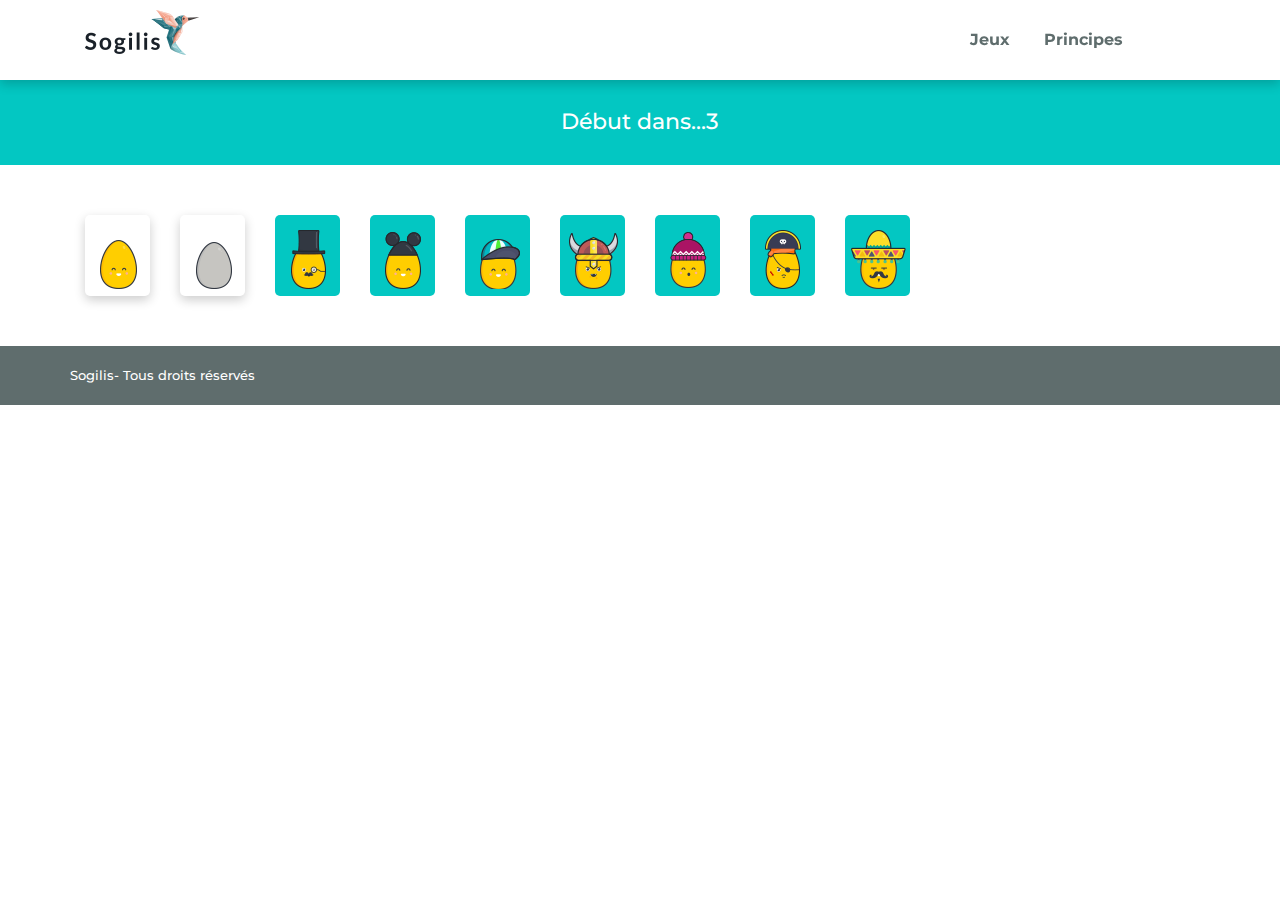
==== commit 58994023: "improve eggs display" ====
--- a/jeux_compter.html
+++ b/jeux_compter.html
@@ -65,10 +65,50 @@
                     </a>
                 </div>
 
+                <div class="col-3 col-sm-3 col-md-2 col-lg-1">
+                    <a href="">
+                        <div class="col-sm-12 col-md-12 col-lg-12 elements_clicked">
+                            <img src="img/eggs_mickey.png">
+                        </div>
+                    </a>
+                </div>
+
+                <div class="col-3 col-sm-3 col-md-2 col-lg-1">
+                    <a href="">
+                        <div class="col-sm-12 col-md-12 col-lg-12 elements_clicked">
+                            <img src="img/eggs_casquette.png">
+                        </div>
+                    </a>
+                </div>
+
+                <div class="col-3 col-sm-3 col-md-2 col-lg-1">
+                    <a href="">
+                        <div class="col-sm-12 col-md-12 col-lg-12 elements_clicked">
+                            <img src="img/eggs_viking.png">
+                        </div>
+                    </a>
+                </div>
+
+                <div class="col-3 col-sm-3 col-md-2 col-lg-1">
+                    <a href="">
+                        <div class="col-sm-12 col-md-12 col-lg-12 elements_clicked">
+                            <img src="img/eggs_bonnet.png">
+                        </div>
+                    </a>
+                </div>
+
+                 <div class="col-3 col-sm-3 col-md-2 col-lg-1">
+                    <a href="">
+                        <div class="col-sm-12 col-md-12 col-lg-12 elements_clicked">
+                            <img src="img/eggs_pirate.png">
+                        </div>
+                    </a>
+                </div>
+
                   <div class="col-3 col-sm-3 col-md-2 col-lg-1">
                     <a href="">
                         <div class="col-sm-12 col-md-12 col-lg-12 elements_clicked">
-                            <img src="img/eggs_mickey.png">
+                            <img src="img/eggs_mexican.png">
                         </div>
                     </a>
                 </div>
--- a/stylesheets/screen.css
+++ b/stylesheets/screen.css
@@ -516,16 +516,13 @@
     margin-top: 10px;
     margin-bottom: 10px;
     height: 9vh;
-  }
-  /* line 442, ../sass/screen.scss */
-  .eggs .oeuf_simple {
-    margin-top: 10px;
-  }
-  /* line 446, ../sass/screen.scss */
+    padding-left: 5px !important;
+  }
+  /* line 443, ../sass/screen.scss */
   .eggs .elements_clicked {
     background-color: #03c7c2;
     padding-top: 15px;
-    padding-left: 26%;
+    padding-left: 5px !important;
     padding-bottom: 15px;
     border-radius: 5px;
     transition: all 0.2s;
@@ -533,14 +530,14 @@
     margin-bottom: 10px;
     height: 9vh;
   }
-  /* line 458, ../sass/screen.scss */
+  /* line 456, ../sass/screen.scss */
   .eggs a:hover .elements {
     background-color: #f1f1f1;
     webkit-box-shadow: inset 0px 0px 0px 2px #5f6d6d;
     -moz-box-shadow: inset 0px 0px 0px 2px #5f6d6d;
     box-shadow: inset 0px 0px 0px 2px #5f6d6d;
   }
-  /* line 465, ../sass/screen.scss */
+  /* line 463, ../sass/screen.scss */
   .eggs a:hover .elements_clicked {
     background-color: #02786f;
     padding-top: 15px;
@@ -553,7 +550,7 @@
   /*** POPUP ********************************************************************/
 }
 @media screen and (min-width: 1200px) and (min-width: 1200px) and (max-width: 1399px) {
-  /* line 478, ../sass/screen.scss */
+  /* line 476, ../sass/screen.scss */
   .popup {
     background: rgba(0, 0, 0, 0.8);
     z-index: 999;
@@ -561,7 +558,7 @@
     height: 100vh;
     top: 0;
   }
-  /* line 485, ../sass/screen.scss */
+  /* line 483, ../sass/screen.scss */
   .popup .content {
     position: fixed !important;
     z-index: 1000;
@@ -574,18 +571,18 @@
     padding-top: 80px;
     padding-bottom: 50px;
   }
-  /* line 497, ../sass/screen.scss */
+  /* line 495, ../sass/screen.scss */
   .popup .content .texte {
     padding-left: 80px;
     width: 50%;
     float: left;
     padding-right: 50px;
   }
-  /* line 504, ../sass/screen.scss */
+  /* line 502, ../sass/screen.scss */
   .popup .content img {
     margin-left: 50px;
   }
-  /* line 509, ../sass/screen.scss */
+  /* line 507, ../sass/screen.scss */
   .popup h1 {
     font-family: 'Montserrat', sans-serif;
     color: #3b3f3f;
@@ -593,7 +590,7 @@
     font-size: 1.7em;
     margin-bottom: 30px;
   }
-  /* line 517, ../sass/screen.scss */
+  /* line 515, ../sass/screen.scss */
   .popup h2 {
     font-family: 'Montserrat', sans-serif;
     color: #5f6d6d;
@@ -601,21 +598,21 @@
     font-size: 0.9em;
     margin-bottom: 25px;
   }
-  /* line 525, ../sass/screen.scss */
+  /* line 523, ../sass/screen.scss */
   .popup p {
     font-family: 'Montserrat', sans-serif;
     color: #5f6d6d;
     font-weight: 500;
     font-size: 0.8em;
   }
-  /* line 532, ../sass/screen.scss */
+  /* line 530, ../sass/screen.scss */
   .popup .bold {
     font-family: 'Montserrat', sans-serif;
     font-weight: 600;
     font-size: 0.8em;
     line-height: 1.2em;
   }
-  /* line 539, ../sass/screen.scss */
+  /* line 537, ../sass/screen.scss */
   .popup a {
     margin-top: 44px !important;
     display: block;
@@ -648,7 +645,7 @@
     transition: all 0.5s ease-out;
     -webkit-transition: all 0.5s ease-out;
   }
-  /* line 567, ../sass/screen.scss */
+  /* line 565, ../sass/screen.scss */
   .popup a:hover {
     background: #00BFAF;
     /* Old browsers */
@@ -668,7 +665,7 @@
   }
 }
 @media screen and (min-width: 1200px) and (min-width: 1400px) {
-  /* line 583, ../sass/screen.scss */
+  /* line 581, ../sass/screen.scss */
   .popup {
     background: rgba(0, 0, 0, 0.8);
     z-index: 999;
@@ -676,7 +673,7 @@
     height: 100vh;
     top: 0;
   }
-  /* line 590, ../sass/screen.scss */
+  /* line 588, ../sass/screen.scss */
   .popup .content {
     position: fixed !important;
     z-index: 1000;
@@ -689,13 +686,13 @@
     padding-top: 80px;
     padding-bottom: 50px;
   }
-  /* line 602, ../sass/screen.scss */
+  /* line 600, ../sass/screen.scss */
   .popup .content .texte {
     padding-left: 80px;
     width: 55%;
     float: left;
   }
-  /* line 612, ../sass/screen.scss */
+  /* line 610, ../sass/screen.scss */
   .popup h1 {
     font-family: 'Montserrat', sans-serif;
     color: #3b3f3f;
@@ -703,7 +700,7 @@
     font-size: 1.7em;
     margin-bottom: 30px;
   }
-  /* line 620, ../sass/screen.scss */
+  /* line 618, ../sass/screen.scss */
   .popup h2 {
     font-family: 'Montserrat', sans-serif;
     color: #5f6d6d;
@@ -711,21 +708,21 @@
     font-size: 0.9em;
     margin-bottom: 25px;
   }
-  /* line 628, ../sass/screen.scss */
+  /* line 626, ../sass/screen.scss */
   .popup p {
     font-family: 'Montserrat', sans-serif;
     color: #5f6d6d;
     font-weight: 500;
     font-size: 0.8em;
   }
-  /* line 635, ../sass/screen.scss */
+  /* line 633, ../sass/screen.scss */
   .popup .bold {
     font-family: 'Montserrat', sans-serif;
     font-weight: 600;
     font-size: 0.8em;
     line-height: 1.2em;
   }
-  /* line 642, ../sass/screen.scss */
+  /* line 640, ../sass/screen.scss */
   .popup a {
     margin-top: 44px !important;
     display: block;
@@ -758,7 +755,7 @@
     transition: all 0.5s ease-out;
     -webkit-transition: all 0.5s ease-out;
   }
-  /* line 670, ../sass/screen.scss */
+  /* line 668, ../sass/screen.scss */
   .popup a:hover {
     background: #00BFAF;
     /* Old browsers */
@@ -779,12 +776,12 @@
 }
 @media screen and (min-width: 992px) and (max-width: 1199px) {
   /*TYPOS*/
-  /* line 726, ../sass/screen.scss */
+  /* line 724, ../sass/screen.scss */
   p {
     font-family: 'Montserrat', sans-serif;
   }
 
-  /* line 729, ../sass/screen.scss */
+  /* line 727, ../sass/screen.scss */
   .title_level_1 {
     font-weight: 900;
     text-transform: uppercase;
@@ -795,7 +792,7 @@
     -webkit-text-fill-color: transparent;
   }
 
-  /* line 740, ../sass/screen.scss */
+  /* line 738, ../sass/screen.scss */
   .title_level_2 {
     font-weight: 900;
     font-family: 'Montserrat', sans-serif;
@@ -807,7 +804,7 @@
     -webkit-text-fill-color: transparent;
   }
 
-  /* line 751, ../sass/screen.scss */
+  /* line 749, ../sass/screen.scss */
   .title_level_3 {
     font-weight: 900;
     font-family: 'Montserrat', sans-serif;
@@ -815,7 +812,7 @@
     margin-left: 3px;
   }
 
-  /* line 758, ../sass/screen.scss */
+  /* line 756, ../sass/screen.scss */
   .title_level_3::after {
     content: '';
     display: block;
@@ -827,7 +824,7 @@
     margin-top: 13px;
   }
 
-  /* line 769, ../sass/screen.scss */
+  /* line 767, ../sass/screen.scss */
   .basic_link {
     font-weight: 800;
     font-family: 'Montserrat', sans-serif;
@@ -836,7 +833,7 @@
   /*****************************************************************************/
   /*** HOME ********************************************************************/
   /*HEADER*/
-  /* line 779, ../sass/screen.scss */
+  /* line 777, ../sass/screen.scss */
   .svg-container {
     position: absolute;
     top: -140px;
@@ -845,7 +842,7 @@
     z-index: -1;
   }
 
-  /* line 787, ../sass/screen.scss */
+  /* line 785, ../sass/screen.scss */
   .header {
     height: 80px;
     box-shadow: 0px 4px 11px rgba(0, 0, 0, 0.2);
@@ -855,29 +852,29 @@
     background-color: white;
     z-index: 99;
   }
-  /* line 797, ../sass/screen.scss */
+  /* line 795, ../sass/screen.scss */
   .header ul {
     margin-top: 18px;
   }
-  /* line 799, ../sass/screen.scss */
+  /* line 797, ../sass/screen.scss */
   .header ul li {
     display: inline-block;
     padding-left: 30px;
     font-weight: 700;
   }
-  /* line 804, ../sass/screen.scss */
+  /* line 802, ../sass/screen.scss */
   .header ul li a {
     color: #5f6d6d;
     transition: all 0.3s;
   }
-  /* line 809, ../sass/screen.scss */
+  /* line 807, ../sass/screen.scss */
   .header ul li a:hover {
     color: #03c7c2;
     text-decoration: none;
   }
 
   /*CONTENT*/
-  /* line 818, ../sass/screen.scss */
+  /* line 816, ../sass/screen.scss */
   .home_zone_1 {
     font-family: 'Montserrat', sans-serif;
     padding-top: 150px;
@@ -893,42 +890,42 @@
     /* IE6-9 fallback on horizontal gradient */
     padding-bottom: 50px;
   }
-  /* line 828, ../sass/screen.scss */
+  /* line 826, ../sass/screen.scss */
   .home_zone_1 .left_zone {
     margin-top: 80px;
   }
-  /* line 832, ../sass/screen.scss */
+  /* line 830, ../sass/screen.scss */
   .home_zone_1 p {
     margin-left: 5px;
     color: #5f6d6d;
   }
 
-  /* line 838, ../sass/screen.scss */
+  /* line 836, ../sass/screen.scss */
   .home_zone_2 {
     padding-bottom: 100px;
     background-color: #03c7c2;
   }
-  /* line 842, ../sass/screen.scss */
+  /* line 840, ../sass/screen.scss */
   .home_zone_2 .container {
     margin-top: 80px;
     z-index: -2;
   }
-  /* line 846, ../sass/screen.scss */
+  /* line 844, ../sass/screen.scss */
   .home_zone_2 .container .title_level_3 {
     text-align: center;
     color: white;
   }
-  /* line 851, ../sass/screen.scss */
+  /* line 849, ../sass/screen.scss */
   .home_zone_2 .container .title_level_3::after {
     background-color: white;
   }
-  /* line 856, ../sass/screen.scss */
+  /* line 854, ../sass/screen.scss */
   .home_zone_2 .container p {
     text-align: center;
     color: white;
     margin-top: 20px;
   }
-  /* line 862, ../sass/screen.scss */
+  /* line 860, ../sass/screen.scss */
   .home_zone_2 .container .btn_jeux {
     display: block;
     background-color: white;
@@ -938,13 +935,13 @@
     box-shadow: 0px 4px 11px rgba(0, 0, 0, 0.2);
     padding-top: 15px;
   }
-  /* line 871, ../sass/screen.scss */
+  /* line 869, ../sass/screen.scss */
   .home_zone_2 .container .btn_jeux p {
     color: #5f6d6d;
     text-align: center;
     font-weight: 700;
   }
-  /* line 878, ../sass/screen.scss */
+  /* line 876, ../sass/screen.scss */
   .home_zone_2 .container .btn_jeux {
     display: block;
     background-color: white;
@@ -956,14 +953,14 @@
     transition: all 0.5s;
     margin-top: 20px;
   }
-  /* line 889, ../sass/screen.scss */
+  /* line 887, ../sass/screen.scss */
   .home_zone_2 .container .btn_jeux p {
     color: #5f6d6d;
     text-align: center;
     font-weight: 700;
     transition: all 0.5s;
   }
-  /* line 898, ../sass/screen.scss */
+  /* line 896, ../sass/screen.scss */
   .home_zone_2 .container .btn_jeux:hover::after {
     content: '';
     background-image: url("../img/ico_play.png");
@@ -984,7 +981,7 @@
       margin-top: -133px;
     }
   }
-  /* line 921, ../sass/screen.scss */
+  /* line 919, ../sass/screen.scss */
   .home_zone_2 .container .btn_jeux:hover {
     display: block;
     background-color: #ffce00;
@@ -995,62 +992,62 @@
     padding-top: 15px;
     text-decoration: none;
   }
-  /* line 932, ../sass/screen.scss */
+  /* line 930, ../sass/screen.scss */
   .home_zone_2 .container .btn_jeux:hover img {
     opacity: 0.3;
   }
-  /* line 936, ../sass/screen.scss */
+  /* line 934, ../sass/screen.scss */
   .home_zone_2 .container .btn_jeux:hover p {
     color: white;
   }
 
-  /* line 943, ../sass/screen.scss */
+  /* line 941, ../sass/screen.scss */
   .home_zone_3 {
     background-color: white;
     padding-top: 80px;
     padding-bottom: 50px;
   }
-  /* line 948, ../sass/screen.scss */
+  /* line 946, ../sass/screen.scss */
   .home_zone_3 .title_level_3 {
     color: #5f6d6d;
     text-align: center;
     padding-bottom: 50px;
   }
-  /* line 954, ../sass/screen.scss */
+  /* line 952, ../sass/screen.scss */
   .home_zone_3 .title_level_3::after {
     background-color: #5f6d6d;
   }
-  /* line 958, ../sass/screen.scss */
+  /* line 956, ../sass/screen.scss */
   .home_zone_3 img {
     box-shadow: 0px 4px 11px rgba(0, 0, 0, 0.2);
     margin-bottom: 80px;
   }
-  /* line 963, ../sass/screen.scss */
+  /* line 961, ../sass/screen.scss */
   .home_zone_3 p {
     color: #5f6d6d;
     font-size: 0.9em;
     font-weight: 500;
     margin-top: 90px;
   }
-  /* line 970, ../sass/screen.scss */
+  /* line 968, ../sass/screen.scss */
   .home_zone_3 .basic_link {
     color: #03c7c2;
     transition: all 0.3s;
   }
-  /* line 974, ../sass/screen.scss */
+  /* line 972, ../sass/screen.scss */
   .home_zone_3 .basic_link:hover {
     color: #02786f;
     text-decoration: none;
   }
-  /* line 980, ../sass/screen.scss */
+  /* line 978, ../sass/screen.scss */
   .home_zone_3 .contact_zone p {
     margin-top: 0px;
   }
-  /* line 984, ../sass/screen.scss */
+  /* line 982, ../sass/screen.scss */
   .home_zone_3 .contact_zone input[type="email"] {
     margin: 15px 0px 15px 0px;
   }
-  /* line 988, ../sass/screen.scss */
+  /* line 986, ../sass/screen.scss */
   .home_zone_3 .contact_zone input[type="email"], .home_zone_3 .contact_zone input[type="text"], .home_zone_3 .contact_zone textarea {
     border: #aac1c0 2px solid;
     text-indent: 15px;
@@ -1063,16 +1060,16 @@
     font-size: 0.9em;
     transition: all 0.5s;
   }
-  /* line 1001, ../sass/screen.scss */
+  /* line 999, ../sass/screen.scss */
   .home_zone_3 .contact_zone input[type="email"]:focus, .home_zone_3 .contact_zone input[type="text"]:focus, .home_zone_3 .contact_zone textarea:focus {
     color: #5f6d6d;
     border: #5f6d6d 2px solid;
   }
-  /* line 1006, ../sass/screen.scss */
+  /* line 1004, ../sass/screen.scss */
   .home_zone_3 .contact_zone textarea {
     height: 180px;
   }
-  /* line 1009, ../sass/screen.scss */
+  /* line 1007, ../sass/screen.scss */
   .home_zone_3 .contact_zone input[type="submit"], .home_zone_3 .contact_zone .send_mail {
     display: block;
     border: none;
@@ -1104,7 +1101,7 @@
     transition: all 1s ease-out;
     -webkit-transition: all 1s ease-out;
   }
-  /* line 1036, ../sass/screen.scss */
+  /* line 1034, ../sass/screen.scss */
   .home_zone_3 .contact_zone .send_mail:hover {
     background: #00BFAF;
     /* Old browsers */
@@ -1118,58 +1115,58 @@
     /* IE6-9 */
   }
 
-  /* line 1046, ../sass/screen.scss */
+  /* line 1044, ../sass/screen.scss */
   .home_zone_4 {
     background-color: #f1f1f1;
     padding-top: 50px;
     padding-bottom: 30px;
   }
-  /* line 1051, ../sass/screen.scss */
+  /* line 1049, ../sass/screen.scss */
   .home_zone_4 img {
     width: 60%;
     margin-bottom: 15px;
     border-radius: 100%;
   }
-  /* line 1057, ../sass/screen.scss */
+  /* line 1055, ../sass/screen.scss */
   .home_zone_4 h4 {
     font-family: 'Montserrat', sans-serif;
     font-weight: 600;
     color: #5f6d6d;
     font-size: 1em;
   }
-  /* line 1064, ../sass/screen.scss */
+  /* line 1062, ../sass/screen.scss */
   .home_zone_4 svg {
     width: 30px;
     height: 30px;
     margin: 15px 7px 0px 7px;
   }
-  /* line 1070, ../sass/screen.scss */
+  /* line 1068, ../sass/screen.scss */
   .home_zone_4 a svg #linkedin,
   .home_zone_4 a svg #twitter {
     transition: all 1s ease-out;
     -webkit-transition: all 1s ease-out;
     fill: #5f6d6d;
   }
-  /* line 1077, ../sass/screen.scss */
+  /* line 1075, ../sass/screen.scss */
   .home_zone_4 a svg:hover #linkedin,
   .home_zone_4 a svg:hover #twitter {
     fill: #03c7c2;
   }
 
-  /* line 1083, ../sass/screen.scss */
+  /* line 1081, ../sass/screen.scss */
   footer {
     background-color: #5f6d6d;
     font-family: 'Montserrat', sans-serif;
     font-size: 0.8em;
   }
-  /* line 1088, ../sass/screen.scss */
+  /* line 1086, ../sass/screen.scss */
   footer a, footer span {
     color: white;
     padding-top: 20px;
     padding-bottom: 20px;
     font-weight: 500;
   }
-  /* line 1095, ../sass/screen.scss */
+  /* line 1093, ../sass/screen.scss */
   footer a:hover {
     color: #03c7c2;
     text-decoration: none;
@@ -1177,58 +1174,67 @@
 
   /*****************************************************************************/
   /*** GAMES ********************************************************************/
-  /* line 1104, ../sass/screen.scss */
+  /* line 1102, ../sass/screen.scss */
   .game_counter {
     background-color: #03c7c2;
     padding-top: 105px;
     padding-bottom: 10px;
   }
-  /* line 1109, ../sass/screen.scss */
+  /* line 1107, ../sass/screen.scss */
   .game_counter p {
     font-weight: 500;
     color: white;
     font-size: 1.4em;
   }
 
-  /* line 1116, ../sass/screen.scss */
+  /* line 1114, ../sass/screen.scss */
   .eggs {
     margin-top: 40px;
     margin-bottom: 40px;
   }
-  /* line 1120, ../sass/screen.scss */
+  /* line 1118, ../sass/screen.scss */
   .eggs .elements {
     background-color: white;
     padding-top: 15px;
     padding-bottom: 15px;
-    padding-left: 18%;
     border-radius: 5px;
     -webkit-box-shadow: 0px 4px 11px rgba(0, 0, 0, 0.2);
     -moz-box-shadow: 0px 4px 11px rgba(0, 0, 0, 0.2);
     box-shadow: 0px 4px 11px rgba(0, 0, 0, 0.2);
     transition: all 0.2s;
-    padding-left: 18%;
     margin-top: 10px;
     margin-bottom: 10px;
-  }
-  /* line 1135, ../sass/screen.scss */
+    height: 9vh;
+    padding-left: 1px !important;
+  }
+  /* line 1132, ../sass/screen.scss */
+  .eggs .elements img {
+    height: 100%;
+  }
+  /* line 1137, ../sass/screen.scss */
   .eggs .elements_clicked {
     background-color: #03c7c2;
     padding-top: 15px;
-    padding-left: 18%;
+    padding-left: 1px !important;
     padding-bottom: 15px;
     border-radius: 5px;
     transition: all 0.2s;
     margin-top: 10px;
     margin-bottom: 10px;
-  }
-  /* line 1146, ../sass/screen.scss */
+    height: 9vh;
+  }
+  /* line 1148, ../sass/screen.scss */
+  .eggs .elements_clicked img {
+    height: 100%;
+  }
+  /* line 1153, ../sass/screen.scss */
   .eggs a:hover .elements {
     background-color: #f1f1f1;
     webkit-box-shadow: inset 0px 0px 0px 2px #5f6d6d;
     -moz-box-shadow: inset 0px 0px 0px 2px #5f6d6d;
     box-shadow: inset 0px 0px 0px 2px #5f6d6d;
   }
-  /* line 1153, ../sass/screen.scss */
+  /* line 1160, ../sass/screen.scss */
   .eggs a:hover .elements_clicked {
     background-color: #02786f;
     padding-top: 15px;
@@ -1237,7 +1243,7 @@
     transition: all 0.2s;
   }
 
-  /* line 1162, ../sass/screen.scss */
+  /* line 1169, ../sass/screen.scss */
   .popup {
     background: rgba(0, 0, 0, 0.8);
     z-index: 999;
@@ -1245,7 +1251,7 @@
     height: 100vh;
     top: 0;
   }
-  /* line 1169, ../sass/screen.scss */
+  /* line 1176, ../sass/screen.scss */
   .popup .content {
     position: fixed !important;
     z-index: 1000;
@@ -1258,18 +1264,18 @@
     padding-top: 70px;
     padding-bottom: 50px;
   }
-  /* line 1181, ../sass/screen.scss */
+  /* line 1188, ../sass/screen.scss */
   .popup .content .texte {
     padding-left: 50px;
     width: 50%;
     float: left;
   }
-  /* line 1187, ../sass/screen.scss */
+  /* line 1194, ../sass/screen.scss */
   .popup .content img {
     margin-left: 30px;
     width: 40%;
   }
-  /* line 1193, ../sass/screen.scss */
+  /* line 1200, ../sass/screen.scss */
   .popup h1 {
     font-family: 'Montserrat', sans-serif;
     color: #3b3f3f;
@@ -1277,7 +1283,7 @@
     font-size: 1.7em;
     margin-bottom: 30px;
   }
-  /* line 1201, ../sass/screen.scss */
+  /* line 1208, ../sass/screen.scss */
   .popup h2 {
     font-family: 'Montserrat', sans-serif;
     color: #5f6d6d;
@@ -1285,21 +1291,21 @@
     font-size: 0.9em;
     margin-bottom: 25px;
   }
-  /* line 1209, ../sass/screen.scss */
+  /* line 1216, ../sass/screen.scss */
   .popup p {
     font-family: 'Montserrat', sans-serif;
     color: #5f6d6d;
     font-weight: 500;
     font-size: 0.8em;
   }
-  /* line 1216, ../sass/screen.scss */
+  /* line 1223, ../sass/screen.scss */
   .popup .bold {
     font-family: 'Montserrat', sans-serif;
     font-weight: 600;
     font-size: 0.8em;
     line-height: 1.2em;
   }
-  /* line 1223, ../sass/screen.scss */
+  /* line 1230, ../sass/screen.scss */
   .popup a {
     margin-top: 44px !important;
     display: block;
@@ -1332,7 +1338,7 @@
     transition: all 0.5s ease-out;
     -webkit-transition: all 0.5s ease-out;
   }
-  /* line 1251, ../sass/screen.scss */
+  /* line 1258, ../sass/screen.scss */
   .popup a:hover {
     background: #00BFAF;
     /* Old browsers */
@@ -1353,12 +1359,12 @@
 }
 @media screen and (min-width: 768px) and (max-width: 991px) {
   /*TYPOS*/
-  /* line 1309, ../sass/screen.scss */
+  /* line 1316, ../sass/screen.scss */
   p {
     font-family: 'Montserrat', sans-serif;
   }
 
-  /* line 1312, ../sass/screen.scss */
+  /* line 1319, ../sass/screen.scss */
   .title_level_1 {
     font-weight: 900;
     text-transform: uppercase;
@@ -1369,7 +1375,7 @@
     -webkit-text-fill-color: transparent;
   }
 
-  /* line 1323, ../sass/screen.scss */
+  /* line 1330, ../sass/screen.scss */
   .title_level_2 {
     font-weight: 900;
     font-family: 'Montserrat', sans-serif;
@@ -1381,7 +1387,7 @@
     -webkit-text-fill-color: transparent;
   }
 
-  /* line 1334, ../sass/screen.scss */
+  /* line 1341, ../sass/screen.scss */
   .title_level_3 {
     font-weight: 900;
     font-family: 'Montserrat', sans-serif;
@@ -1389,7 +1395,7 @@
     margin-left: 3px;
   }
 
-  /* line 1341, ../sass/screen.scss */
+  /* line 1348, ../sass/screen.scss */
   .title_level_3::after {
     content: '';
     display: block;
@@ -1401,7 +1407,7 @@
     margin-top: 13px;
   }
 
-  /* line 1352, ../sass/screen.scss */
+  /* line 1359, ../sass/screen.scss */
   .basic_link {
     font-weight: 800;
     font-family: 'Montserrat', sans-serif;
@@ -1410,7 +1416,7 @@
   /*****************************************************************************/
   /*** HOME ********************************************************************/
   /*HEADER*/
-  /* line 1362, ../sass/screen.scss */
+  /* line 1369, ../sass/screen.scss */
   .svg-container {
     position: absolute;
     top: -140px;
@@ -1419,7 +1425,7 @@
     z-index: -1;
   }
 
-  /* line 1370, ../sass/screen.scss */
+  /* line 1377, ../sass/screen.scss */
   .header {
     height: 80px;
     box-shadow: 0px 4px 11px rgba(0, 0, 0, 0.2);
@@ -1429,29 +1435,29 @@
     background-color: white;
     z-index: 99;
   }
-  /* line 1380, ../sass/screen.scss */
+  /* line 1387, ../sass/screen.scss */
   .header ul {
     margin-top: 18px;
   }
-  /* line 1382, ../sass/screen.scss */
+  /* line 1389, ../sass/screen.scss */
   .header ul li {
     display: inline-block;
     padding-left: 30px;
     font-weight: 700;
   }
-  /* line 1387, ../sass/screen.scss */
+  /* line 1394, ../sass/screen.scss */
   .header ul li a {
     color: #5f6d6d;
     transition: all 0.3s;
   }
-  /* line 1392, ../sass/screen.scss */
+  /* line 1399, ../sass/screen.scss */
   .header ul li a:hover {
     color: #03c7c2;
     text-decoration: none;
   }
 
   /*CONTENT*/
-  /* line 1401, ../sass/screen.scss */
+  /* line 1408, ../sass/screen.scss */
   .home_zone_1 {
     font-family: 'Montserrat', sans-serif;
     padding-top: 150px;
@@ -1467,46 +1473,46 @@
     /* IE6-9 fallback on horizontal gradient */
     padding-bottom: 50px;
   }
-  /* line 1411, ../sass/screen.scss */
+  /* line 1418, ../sass/screen.scss */
   .home_zone_1 .left_zone {
     margin-top: 50px;
   }
-  /* line 1415, ../sass/screen.scss */
+  /* line 1422, ../sass/screen.scss */
   .home_zone_1 p {
     margin-left: 5px;
     color: #5f6d6d;
   }
-  /* line 1420, ../sass/screen.scss */
+  /* line 1427, ../sass/screen.scss */
   .home_zone_1 img {
     width: 95%;
   }
 
-  /* line 1425, ../sass/screen.scss */
+  /* line 1432, ../sass/screen.scss */
   .home_zone_2 {
     padding-bottom: 100px;
     background-color: #03c7c2;
   }
-  /* line 1429, ../sass/screen.scss */
+  /* line 1436, ../sass/screen.scss */
   .home_zone_2 .container {
     margin-top: 80px;
     z-index: -2;
   }
-  /* line 1433, ../sass/screen.scss */
+  /* line 1440, ../sass/screen.scss */
   .home_zone_2 .container .title_level_3 {
     text-align: center;
     color: white;
   }
-  /* line 1438, ../sass/screen.scss */
+  /* line 1445, ../sass/screen.scss */
   .home_zone_2 .container .title_level_3::after {
     background-color: white;
   }
-  /* line 1443, ../sass/screen.scss */
+  /* line 1450, ../sass/screen.scss */
   .home_zone_2 .container p {
     text-align: center;
     color: white;
     margin-top: 20px;
   }
-  /* line 1449, ../sass/screen.scss */
+  /* line 1456, ../sass/screen.scss */
   .home_zone_2 .container .btn_jeux {
     display: block;
     background-color: white;
@@ -1516,13 +1522,13 @@
     box-shadow: 0px 4px 11px rgba(0, 0, 0, 0.2);
     padding-top: 15px;
   }
-  /* line 1458, ../sass/screen.scss */
+  /* line 1465, ../sass/screen.scss */
   .home_zone_2 .container .btn_jeux p {
     color: #5f6d6d;
     text-align: center;
     font-weight: 700;
   }
-  /* line 1465, ../sass/screen.scss */
+  /* line 1472, ../sass/screen.scss */
   .home_zone_2 .container .btn_jeux {
     display: block;
     background-color: white;
@@ -1534,14 +1540,14 @@
     transition: all 0.5s;
     margin-top: 20px;
   }
-  /* line 1476, ../sass/screen.scss */
+  /* line 1483, ../sass/screen.scss */
   .home_zone_2 .container .btn_jeux p {
     color: #5f6d6d;
     text-align: center;
     font-weight: 700;
     transition: all 0.5s;
   }
-  /* line 1485, ../sass/screen.scss */
+  /* line 1492, ../sass/screen.scss */
   .home_zone_2 .container .btn_jeux:hover::after {
     content: '';
     background-image: url("../img/ico_play.png");
@@ -1562,7 +1568,7 @@
       margin-top: -133px;
     }
   }
-  /* line 1508, ../sass/screen.scss */
+  /* line 1515, ../sass/screen.scss */
   .home_zone_2 .container .btn_jeux:hover {
     display: block;
     background-color: #ffce00;
@@ -1573,64 +1579,64 @@
     padding-top: 15px;
     text-decoration: none;
   }
-  /* line 1519, ../sass/screen.scss */
+  /* line 1526, ../sass/screen.scss */
   .home_zone_2 .container .btn_jeux:hover img {
     opacity: 0.3;
   }
-  /* line 1523, ../sass/screen.scss */
+  /* line 1530, ../sass/screen.scss */
   .home_zone_2 .container .btn_jeux:hover p {
     color: white;
   }
 
-  /* line 1530, ../sass/screen.scss */
+  /* line 1537, ../sass/screen.scss */
   .home_zone_3 {
     background-color: white;
     padding-top: 80px;
     padding-bottom: 50px;
   }
-  /* line 1535, ../sass/screen.scss */
+  /* line 1542, ../sass/screen.scss */
   .home_zone_3 .title_level_3 {
     color: #5f6d6d;
     text-align: center;
     padding-bottom: 50px;
   }
-  /* line 1541, ../sass/screen.scss */
+  /* line 1548, ../sass/screen.scss */
   .home_zone_3 .title_level_3::after {
     background-color: #5f6d6d;
   }
-  /* line 1545, ../sass/screen.scss */
+  /* line 1552, ../sass/screen.scss */
   .home_zone_3 img {
     box-shadow: 0px 4px 11px rgba(0, 0, 0, 0.2);
     margin-bottom: 80px;
     margin-top: 50px;
   }
-  /* line 1551, ../sass/screen.scss */
+  /* line 1558, ../sass/screen.scss */
   .home_zone_3 p {
     color: #5f6d6d;
     font-size: 0.9em;
     font-weight: 500;
     margin-top: 0px;
   }
-  /* line 1558, ../sass/screen.scss */
+  /* line 1565, ../sass/screen.scss */
   .home_zone_3 .basic_link {
     color: #03c7c2;
     transition: all 0.3s;
     margin-bottom: 20px;
   }
-  /* line 1563, ../sass/screen.scss */
+  /* line 1570, ../sass/screen.scss */
   .home_zone_3 .basic_link:hover {
     color: #02786f;
     text-decoration: none;
   }
-  /* line 1569, ../sass/screen.scss */
+  /* line 1576, ../sass/screen.scss */
   .home_zone_3 .contact_zone p {
     margin-top: 0px;
   }
-  /* line 1573, ../sass/screen.scss */
+  /* line 1580, ../sass/screen.scss */
   .home_zone_3 .contact_zone input[type="email"] {
     margin: 15px 0px 15px 0px;
   }
-  /* line 1577, ../sass/screen.scss */
+  /* line 1584, ../sass/screen.scss */
   .home_zone_3 .contact_zone input[type="email"], .home_zone_3 .contact_zone input[type="text"], .home_zone_3 .contact_zone textarea {
     border: #aac1c0 2px solid;
     text-indent: 15px;
@@ -1643,16 +1649,16 @@
     font-size: 0.9em;
     transition: all 0.5s;
   }
-  /* line 1590, ../sass/screen.scss */
+  /* line 1597, ../sass/screen.scss */
   .home_zone_3 .contact_zone input[type="email"]:focus, .home_zone_3 .contact_zone input[type="text"]:focus, .home_zone_3 .contact_zone textarea:focus {
     color: #5f6d6d;
     border: #5f6d6d 2px solid;
   }
-  /* line 1595, ../sass/screen.scss */
+  /* line 1602, ../sass/screen.scss */
   .home_zone_3 .contact_zone textarea {
     height: 180px;
   }
-  /* line 1598, ../sass/screen.scss */
+  /* line 1605, ../sass/screen.scss */
   .home_zone_3 .contact_zone input[type="submit"], .home_zone_3 .contact_zone .send_mail {
     display: block;
     border: none;
@@ -1684,7 +1690,7 @@
     transition: all 1s ease-out;
     -webkit-transition: all 1s ease-out;
   }
-  /* line 1625, ../sass/screen.scss */
+  /* line 1632, ../sass/screen.scss */
   .home_zone_3 .contact_zone .send_mail:hover {
     background: #00BFAF;
     /* Old browsers */
@@ -1698,58 +1704,58 @@
     /* IE6-9 */
   }
 
-  /* line 1635, ../sass/screen.scss */
+  /* line 1642, ../sass/screen.scss */
   .home_zone_4 {
     background-color: #f1f1f1;
     padding-top: 50px;
     padding-bottom: 30px;
   }
-  /* line 1640, ../sass/screen.scss */
+  /* line 1647, ../sass/screen.scss */
   .home_zone_4 img {
     width: 60%;
     margin-bottom: 15px;
     border-radius: 100%;
   }
-  /* line 1646, ../sass/screen.scss */
+  /* line 1653, ../sass/screen.scss */
   .home_zone_4 h4 {
     font-family: 'Montserrat', sans-serif;
     font-weight: 600;
     color: #5f6d6d;
     font-size: 1em;
   }
-  /* line 1653, ../sass/screen.scss */
+  /* line 1660, ../sass/screen.scss */
   .home_zone_4 svg {
     width: 30px;
     height: 30px;
     margin: 15px 7px 0px 7px;
   }
-  /* line 1659, ../sass/screen.scss */
+  /* line 1666, ../sass/screen.scss */
   .home_zone_4 a svg #linkedin,
   .home_zone_4 a svg #twitter {
     transition: all 1s ease-out;
     -webkit-transition: all 1s ease-out;
     fill: #5f6d6d;
   }
-  /* line 1666, ../sass/screen.scss */
+  /* line 1673, ../sass/screen.scss */
   .home_zone_4 a svg:hover #linkedin,
   .home_zone_4 a svg:hover #twitter {
     fill: #03c7c2;
   }
 
-  /* line 1672, ../sass/screen.scss */
+  /* line 1679, ../sass/screen.scss */
   footer {
     background-color: #5f6d6d;
     font-family: 'Montserrat', sans-serif;
     font-size: 0.8em;
   }
-  /* line 1677, ../sass/screen.scss */
+  /* line 1684, ../sass/screen.scss */
   footer a, footer span {
     color: white;
     padding-top: 20px;
     padding-bottom: 20px;
     font-weight: 500;
   }
-  /* line 1684, ../sass/screen.scss */
+  /* line 1691, ../sass/screen.scss */
   footer a:hover {
     color: #03c7c2;
     text-decoration: none;
@@ -1757,30 +1763,29 @@
 
   /*****************************************************************************/
   /*** GAMES ********************************************************************/
-  /* line 1693, ../sass/screen.scss */
+  /* line 1700, ../sass/screen.scss */
   .game_counter {
     background-color: #03c7c2;
     padding-top: 105px;
     padding-bottom: 10px;
   }
-  /* line 1698, ../sass/screen.scss */
+  /* line 1705, ../sass/screen.scss */
   .game_counter p {
     font-weight: 500;
     color: white;
     font-size: 1.4em;
   }
 
-  /* line 1705, ../sass/screen.scss */
+  /* line 1712, ../sass/screen.scss */
   .eggs {
     margin-top: 50px;
     margin-bottom: 50px;
   }
-  /* line 1709, ../sass/screen.scss */
+  /* line 1716, ../sass/screen.scss */
   .eggs .elements {
     background-color: white;
-    padding-top: 15px;
+    padding-top: 11px;
     padding-bottom: 15px;
-    padding-left: 31%;
     border-radius: 5px;
     -webkit-box-shadow: 0px 4px 11px rgba(0, 0, 0, 0.2);
     -moz-box-shadow: 0px 4px 11px rgba(0, 0, 0, 0.2);
@@ -1788,26 +1793,29 @@
     transition: all 0.2s;
     margin-top: 10px;
     margin-bottom: 10px;
-  }
-  /* line 1723, ../sass/screen.scss */
+    height: 9vh;
+    padding-left: 17px !important;
+  }
+  /* line 1731, ../sass/screen.scss */
   .eggs .elements_clicked {
     background-color: #03c7c2;
-    padding-top: 15px;
-    padding-left: 31%;
+    padding-top: 11px;
+    padding-left: 17px !important;
     padding-bottom: 15px;
     border-radius: 5px;
     transition: all 0.2s;
     margin-top: 10px;
     margin-bottom: 10px;
-  }
-  /* line 1734, ../sass/screen.scss */
+    height: 9vh;
+  }
+  /* line 1743, ../sass/screen.scss */
   .eggs a:hover .elements {
     background-color: #f1f1f1;
     webkit-box-shadow: inset 0px 0px 0px 2px #5f6d6d;
     -moz-box-shadow: inset 0px 0px 0px 2px #5f6d6d;
     box-shadow: inset 0px 0px 0px 2px #5f6d6d;
   }
-  /* line 1741, ../sass/screen.scss */
+  /* line 1750, ../sass/screen.scss */
   .eggs a:hover .elements_clicked {
     background-color: #02786f;
     padding-top: 15px;
@@ -1816,7 +1824,7 @@
     transition: all 0.2s;
   }
 
-  /* line 1750, ../sass/screen.scss */
+  /* line 1759, ../sass/screen.scss */
   .popup {
     background: rgba(0, 0, 0, 0.8);
     z-index: 999;
@@ -1824,7 +1832,7 @@
     height: 100vh;
     top: 0;
   }
-  /* line 1757, ../sass/screen.scss */
+  /* line 1766, ../sass/screen.scss */
   .popup .content {
     position: fixed !important;
     z-index: 1000;
@@ -1837,19 +1845,19 @@
     padding-top: 70px;
     padding-bottom: 50px;
   }
-  /* line 1769, ../sass/screen.scss */
+  /* line 1778, ../sass/screen.scss */
   .popup .content .texte {
     padding-left: 50px;
     width: 90%;
     text-align: center;
   }
-  /* line 1775, ../sass/screen.scss */
+  /* line 1784, ../sass/screen.scss */
   .popup .content img {
     margin-left: 30px;
     width: 40%;
     display: none;
   }
-  /* line 1782, ../sass/screen.scss */
+  /* line 1791, ../sass/screen.scss */
   .popup h1 {
     font-family: 'Montserrat', sans-serif;
     color: #3b3f3f;
@@ -1857,7 +1865,7 @@
     font-size: 1.7em;
     margin-bottom: 30px;
   }
-  /* line 1790, ../sass/screen.scss */
+  /* line 1799, ../sass/screen.scss */
   .popup h2 {
     font-family: 'Montserrat', sans-serif;
     color: #5f6d6d;
@@ -1865,21 +1873,21 @@
     font-size: 0.9em;
     margin-bottom: 25px;
   }
-  /* line 1798, ../sass/screen.scss */
+  /* line 1807, ../sass/screen.scss */
   .popup p {
     font-family: 'Montserrat', sans-serif;
     color: #5f6d6d;
     font-weight: 500;
     font-size: 0.8em;
   }
-  /* line 1805, ../sass/screen.scss */
+  /* line 1814, ../sass/screen.scss */
   .popup .bold {
     font-family: 'Montserrat', sans-serif;
     font-weight: 600;
     font-size: 0.8em;
     line-height: 1.2em;
   }
-  /* line 1812, ../sass/screen.scss */
+  /* line 1821, ../sass/screen.scss */
   .popup a {
     margin-top: 44px !important;
     display: block;
@@ -1912,7 +1920,7 @@
     transition: all 0.5s ease-out;
     -webkit-transition: all 0.5s ease-out;
   }
-  /* line 1840, ../sass/screen.scss */
+  /* line 1849, ../sass/screen.scss */
   .popup a:hover {
     background: #00BFAF;
     /* Old browsers */
@@ -1933,12 +1941,12 @@
 }
 @media screen and (min-width: 576px) and (max-width: 767px) {
   /*TYPOS*/
-  /* line 1881, ../sass/screen.scss */
+  /* line 1890, ../sass/screen.scss */
   p {
     font-family: 'Montserrat', sans-serif;
   }
 
-  /* line 1884, ../sass/screen.scss */
+  /* line 1893, ../sass/screen.scss */
   .title_level_1 {
     font-weight: 900;
     text-transform: uppercase;
@@ -1949,7 +1957,7 @@
     -webkit-text-fill-color: transparent;
   }
 
-  /* line 1894, ../sass/screen.scss */
+  /* line 1903, ../sass/screen.scss */
   .title_level_2 {
     font-weight: 900;
     font-family: 'Montserrat', sans-serif;
@@ -1961,7 +1969,7 @@
     -webkit-text-fill-color: transparent;
   }
 
-  /* line 1905, ../sass/screen.scss */
+  /* line 1914, ../sass/screen.scss */
   .title_level_3 {
     font-weight: 900;
     font-family: 'Montserrat', sans-serif;
@@ -1969,7 +1977,7 @@
     margin-left: 3px;
   }
 
-  /* line 1912, ../sass/screen.scss */
+  /* line 1921, ../sass/screen.scss */
   .title_level_3::after {
     content: '';
     display: block;
@@ -1981,7 +1989,7 @@
     margin-top: 13px;
   }
 
-  /* line 1923, ../sass/screen.scss */
+  /* line 1932, ../sass/screen.scss */
   .basic_link {
     font-weight: 800;
     font-family: 'Montserrat', sans-serif;
@@ -1990,7 +1998,7 @@
   /*****************************************************************************/
   /*** HOME ********************************************************************/
   /*HEADER*/
-  /* line 1933, ../sass/screen.scss */
+  /* line 1942, ../sass/screen.scss */
   .svg-container {
     position: absolute;
     top: -140px;
@@ -1999,7 +2007,7 @@
     z-index: -1;
   }
 
-  /* line 1941, ../sass/screen.scss */
+  /* line 1950, ../sass/screen.scss */
   .header {
     height: 80px;
     box-shadow: 0px 4px 11px rgba(0, 0, 0, 0.2);
@@ -2009,29 +2017,29 @@
     background-color: white;
     z-index: 99;
   }
-  /* line 1951, ../sass/screen.scss */
+  /* line 1960, ../sass/screen.scss */
   .header ul {
     margin-top: 18px;
   }
-  /* line 1953, ../sass/screen.scss */
+  /* line 1962, ../sass/screen.scss */
   .header ul li {
     display: inline-block;
     padding-left: 30px;
     font-weight: 700;
   }
-  /* line 1958, ../sass/screen.scss */
+  /* line 1967, ../sass/screen.scss */
   .header ul li a {
     color: #5f6d6d;
     transition: all 0.3s;
   }
-  /* line 1963, ../sass/screen.scss */
+  /* line 1972, ../sass/screen.scss */
   .header ul li a:hover {
     color: #03c7c2;
     text-decoration: none;
   }
 
   /*CONTENT*/
-  /* line 1972, ../sass/screen.scss */
+  /* line 1981, ../sass/screen.scss */
   .home_zone_1 {
     font-family: 'Montserrat', sans-serif;
     padding-top: 110px;
@@ -2047,55 +2055,55 @@
     /* IE6-9 fallback on horizontal gradient */
     padding-bottom: 50px;
   }
-  /* line 1983, ../sass/screen.scss */
+  /* line 1992, ../sass/screen.scss */
   .home_zone_1 .title_level_1 {
     text-align: center;
   }
-  /* line 1987, ../sass/screen.scss */
+  /* line 1996, ../sass/screen.scss */
   .home_zone_1 .title_level_2 {
     text-align: center;
   }
-  /* line 1990, ../sass/screen.scss */
+  /* line 1999, ../sass/screen.scss */
   .home_zone_1 .left_zone {
     margin-top: 0px;
   }
-  /* line 1994, ../sass/screen.scss */
+  /* line 2003, ../sass/screen.scss */
   .home_zone_1 p {
     margin-left: 5px;
     color: #5f6d6d;
     text-align: center;
   }
-  /* line 2000, ../sass/screen.scss */
+  /* line 2009, ../sass/screen.scss */
   .home_zone_1 img {
     width: 95%;
   }
 
-  /* line 2005, ../sass/screen.scss */
+  /* line 2014, ../sass/screen.scss */
   .home_zone_2 {
     padding-bottom: 100px;
     background-color: #03c7c2;
   }
-  /* line 2009, ../sass/screen.scss */
+  /* line 2018, ../sass/screen.scss */
   .home_zone_2 .container {
     margin-top: 80px;
     z-index: -2;
   }
-  /* line 2013, ../sass/screen.scss */
+  /* line 2022, ../sass/screen.scss */
   .home_zone_2 .container .title_level_3 {
     text-align: center;
     color: white;
   }
-  /* line 2018, ../sass/screen.scss */
+  /* line 2027, ../sass/screen.scss */
   .home_zone_2 .container .title_level_3::after {
     background-color: white;
   }
-  /* line 2023, ../sass/screen.scss */
+  /* line 2032, ../sass/screen.scss */
   .home_zone_2 .container p {
     text-align: center;
     color: white;
     margin-top: 20px;
   }
-  /* line 2029, ../sass/screen.scss */
+  /* line 2038, ../sass/screen.scss */
   .home_zone_2 .container .btn_jeux {
     display: block;
     background-color: white;
@@ -2105,13 +2113,13 @@
     box-shadow: 0px 4px 11px rgba(0, 0, 0, 0.2);
     padding-top: 15px;
   }
-  /* line 2038, ../sass/screen.scss */
+  /* line 2047, ../sass/screen.scss */
   .home_zone_2 .container .btn_jeux p {
     color: #5f6d6d;
     text-align: center;
     font-weight: 700;
   }
-  /* line 2045, ../sass/screen.scss */
+  /* line 2054, ../sass/screen.scss */
   .home_zone_2 .container .btn_jeux {
     display: block;
     background-color: white;
@@ -2123,14 +2131,14 @@
     transition: all 0.5s;
     margin-top: 20px;
   }
-  /* line 2056, ../sass/screen.scss */
+  /* line 2065, ../sass/screen.scss */
   .home_zone_2 .container .btn_jeux p {
     color: #5f6d6d;
     text-align: center;
     font-weight: 700;
     transition: all 0.5s;
   }
-  /* line 2065, ../sass/screen.scss */
+  /* line 2074, ../sass/screen.scss */
   .home_zone_2 .container .btn_jeux:hover::after {
     content: '';
     background-image: url("../img/ico_play.png");
@@ -2151,7 +2159,7 @@
       margin-top: -133px;
     }
   }
-  /* line 2088, ../sass/screen.scss */
+  /* line 2097, ../sass/screen.scss */
   .home_zone_2 .container .btn_jeux:hover {
     display: block;
     background-color: #ffce00;
@@ -2162,65 +2170,65 @@
     padding-top: 15px;
     text-decoration: none;
   }
-  /* line 2099, ../sass/screen.scss */
+  /* line 2108, ../sass/screen.scss */
   .home_zone_2 .container .btn_jeux:hover img {
     opacity: 0.3;
   }
-  /* line 2103, ../sass/screen.scss */
+  /* line 2112, ../sass/screen.scss */
   .home_zone_2 .container .btn_jeux:hover p {
     color: white;
   }
 
-  /* line 2110, ../sass/screen.scss */
+  /* line 2119, ../sass/screen.scss */
   .home_zone_3 {
     background-color: white;
     padding-top: 80px;
     padding-bottom: 50px;
   }
-  /* line 2115, ../sass/screen.scss */
+  /* line 2124, ../sass/screen.scss */
   .home_zone_3 .title_level_3 {
     color: #5f6d6d;
     text-align: center;
     padding-bottom: 50px;
   }
-  /* line 2121, ../sass/screen.scss */
+  /* line 2130, ../sass/screen.scss */
   .home_zone_3 .title_level_3::after {
     background-color: #5f6d6d;
   }
-  /* line 2125, ../sass/screen.scss */
+  /* line 2134, ../sass/screen.scss */
   .home_zone_3 img {
     box-shadow: 0px 4px 11px rgba(0, 0, 0, 0.2);
     margin-bottom: 50px;
     margin-top: 50px;
     width: 100%;
   }
-  /* line 2132, ../sass/screen.scss */
+  /* line 2141, ../sass/screen.scss */
   .home_zone_3 p {
     color: #5f6d6d;
     font-size: 0.9em;
     font-weight: 500;
     margin-top: 0px;
   }
-  /* line 2139, ../sass/screen.scss */
+  /* line 2148, ../sass/screen.scss */
   .home_zone_3 .basic_link {
     color: #03c7c2;
     transition: all 0.3s;
     margin-bottom: 20px;
   }
-  /* line 2144, ../sass/screen.scss */
+  /* line 2153, ../sass/screen.scss */
   .home_zone_3 .basic_link:hover {
     color: #02786f;
     text-decoration: none;
   }
-  /* line 2150, ../sass/screen.scss */
+  /* line 2159, ../sass/screen.scss */
   .home_zone_3 .contact_zone p {
     margin-top: 0px;
   }
-  /* line 2154, ../sass/screen.scss */
+  /* line 2163, ../sass/screen.scss */
   .home_zone_3 .contact_zone input[type="email"] {
     margin: 15px 0px 15px 0px;
   }
-  /* line 2158, ../sass/screen.scss */
+  /* line 2167, ../sass/screen.scss */
   .home_zone_3 .contact_zone input[type="email"], .home_zone_3 .contact_zone input[type="text"], .home_zone_3 .contact_zone textarea {
     border: #aac1c0 2px solid;
     text-indent: 15px;
@@ -2233,16 +2241,16 @@
     font-size: 0.9em;
     transition: all 0.5s;
   }
-  /* line 2171, ../sass/screen.scss */
+  /* line 2180, ../sass/screen.scss */
   .home_zone_3 .contact_zone input[type="email"]:focus, .home_zone_3 .contact_zone input[type="text"]:focus, .home_zone_3 .contact_zone textarea:focus {
     color: #5f6d6d;
     border: #5f6d6d 2px solid;
   }
-  /* line 2176, ../sass/screen.scss */
+  /* line 2185, ../sass/screen.scss */
   .home_zone_3 .contact_zone textarea {
     height: 180px;
   }
-  /* line 2179, ../sass/screen.scss */
+  /* line 2188, ../sass/screen.scss */
   .home_zone_3 .contact_zone input[type="submit"], .home_zone_3 .contact_zone .send_mail {
     display: block;
     border: none;
@@ -2274,7 +2282,7 @@
     transition: all 1s ease-out;
     -webkit-transition: all 1s ease-out;
   }
-  /* line 2206, ../sass/screen.scss */
+  /* line 2215, ../sass/screen.scss */
   .home_zone_3 .contact_zone .send_mail:hover {
     background: #00BFAF;
     /* Old browsers */
@@ -2288,58 +2296,58 @@
     /* IE6-9 */
   }
 
-  /* line 2216, ../sass/screen.scss */
+  /* line 2225, ../sass/screen.scss */
   .home_zone_4 {
     background-color: #f1f1f1;
     padding-top: 50px;
     padding-bottom: 30px;
   }
-  /* line 2221, ../sass/screen.scss */
+  /* line 2230, ../sass/screen.scss */
   .home_zone_4 img {
     width: 60%;
     margin-bottom: 15px;
     border-radius: 100%;
   }
-  /* line 2227, ../sass/screen.scss */
+  /* line 2236, ../sass/screen.scss */
   .home_zone_4 h4 {
     font-family: 'Montserrat', sans-serif;
     font-weight: 600;
     color: #5f6d6d;
     font-size: 1em;
   }
-  /* line 2234, ../sass/screen.scss */
+  /* line 2243, ../sass/screen.scss */
   .home_zone_4 svg {
     width: 30px;
     height: 30px;
     margin: 15px 7px 0px 7px;
   }
-  /* line 2240, ../sass/screen.scss */
+  /* line 2249, ../sass/screen.scss */
   .home_zone_4 a svg #linkedin,
   .home_zone_4 a svg #twitter {
     transition: all 1s ease-out;
     -webkit-transition: all 1s ease-out;
     fill: #5f6d6d;
   }
-  /* line 2247, ../sass/screen.scss */
+  /* line 2256, ../sass/screen.scss */
   .home_zone_4 a svg:hover #linkedin,
   .home_zone_4 a svg:hover #twitter {
     fill: #03c7c2;
   }
 
-  /* line 2253, ../sass/screen.scss */
+  /* line 2262, ../sass/screen.scss */
   footer {
     background-color: #5f6d6d;
     font-family: 'Montserrat', sans-serif;
     font-size: 0.8em;
   }
-  /* line 2258, ../sass/screen.scss */
+  /* line 2267, ../sass/screen.scss */
   footer a, footer span {
     color: white;
     padding-top: 20px;
     padding-bottom: 20px;
     font-weight: 500;
   }
-  /* line 2265, ../sass/screen.scss */
+  /* line 2274, ../sass/screen.scss */
   footer a:hover {
     color: #03c7c2;
     text-decoration: none;
@@ -2347,30 +2355,29 @@
 
   /*****************************************************************************/
   /*** GAMES ********************************************************************/
-  /* line 2274, ../sass/screen.scss */
+  /* line 2283, ../sass/screen.scss */
   .game_counter {
     background-color: #03c7c2;
     padding-top: 105px;
     padding-bottom: 10px;
   }
-  /* line 2279, ../sass/screen.scss */
+  /* line 2288, ../sass/screen.scss */
   .game_counter p {
     font-weight: 500;
     color: white;
     font-size: 1.4em;
   }
 
-  /* line 2286, ../sass/screen.scss */
+  /* line 2295, ../sass/screen.scss */
   .eggs {
     margin-top: 50px;
     margin-bottom: 50px;
   }
-  /* line 2290, ../sass/screen.scss */
+  /* line 2299, ../sass/screen.scss */
   .eggs .elements {
     background-color: white;
-    padding-top: 15px;
+    padding-top: 11px;
     padding-bottom: 15px;
-    padding-left: 34%;
     border-radius: 5px;
     -webkit-box-shadow: 0px 4px 11px rgba(0, 0, 0, 0.2);
     -moz-box-shadow: 0px 4px 11px rgba(0, 0, 0, 0.2);
@@ -2378,28 +2385,29 @@
     transition: all 0.2s;
     margin-top: 10px;
     margin-bottom: 10px;
-  }
-  /* line 2304, ../sass/screen.scss */
+    height: 9vh;
+    padding-left: 25px !important;
+  }
+  /* line 2314, ../sass/screen.scss */
   .eggs .elements_clicked {
     background-color: #03c7c2;
-    padding-top: 15px;
-    margin-top: 10px;
-    margin-bottom: 10px;
-    padding-left: 34%;
+    padding-top: 11px;
+    padding-left: 25px !important;
     padding-bottom: 15px;
     border-radius: 5px;
     transition: all 0.2s;
     margin-top: 10px;
     margin-bottom: 10px;
-  }
-  /* line 2316, ../sass/screen.scss */
+    height: 9vh;
+  }
+  /* line 2326, ../sass/screen.scss */
   .eggs a:hover .elements {
     background-color: #f1f1f1;
     webkit-box-shadow: inset 0px 0px 0px 2px #5f6d6d;
     -moz-box-shadow: inset 0px 0px 0px 2px #5f6d6d;
     box-shadow: inset 0px 0px 0px 2px #5f6d6d;
   }
-  /* line 2323, ../sass/screen.scss */
+  /* line 2333, ../sass/screen.scss */
   .eggs a:hover .elements_clicked {
     background-color: #02786f;
     padding-top: 15px;
@@ -2408,7 +2416,7 @@
     transition: all 0.2s;
   }
 
-  /* line 2332, ../sass/screen.scss */
+  /* line 2342, ../sass/screen.scss */
   .popup {
     background: rgba(0, 0, 0, 0.8);
     z-index: 999;
@@ -2416,7 +2424,7 @@
     height: 100vh;
     top: 0;
   }
-  /* line 2339, ../sass/screen.scss */
+  /* line 2349, ../sass/screen.scss */
   .popup .content {
     position: fixed !important;
     z-index: 1000;
@@ -2429,19 +2437,19 @@
     padding-top: 70px;
     padding-bottom: 50px;
   }
-  /* line 2351, ../sass/screen.scss */
+  /* line 2361, ../sass/screen.scss */
   .popup .content .texte {
     padding-left: 50px;
     width: 90%;
     text-align: center;
   }
-  /* line 2357, ../sass/screen.scss */
+  /* line 2367, ../sass/screen.scss */
   .popup .content img {
     margin-left: 30px;
     width: 40%;
     display: none;
   }
-  /* line 2364, ../sass/screen.scss */
+  /* line 2374, ../sass/screen.scss */
   .popup h1 {
     font-family: 'Montserrat', sans-serif;
     color: #3b3f3f;
@@ -2449,7 +2457,7 @@
     font-size: 1.7em;
     margin-bottom: 30px;
   }
-  /* line 2372, ../sass/screen.scss */
+  /* line 2382, ../sass/screen.scss */
   .popup h2 {
     font-family: 'Montserrat', sans-serif;
     color: #5f6d6d;
@@ -2457,21 +2465,21 @@
     font-size: 0.9em;
     margin-bottom: 25px;
   }
-  /* line 2380, ../sass/screen.scss */
+  /* line 2390, ../sass/screen.scss */
   .popup p {
     font-family: 'Montserrat', sans-serif;
     color: #5f6d6d;
     font-weight: 500;
     font-size: 0.8em;
   }
-  /* line 2387, ../sass/screen.scss */
+  /* line 2397, ../sass/screen.scss */
   .popup .bold {
     font-family: 'Montserrat', sans-serif;
     font-weight: 600;
     font-size: 0.8em;
     line-height: 1.2em;
   }
-  /* line 2394, ../sass/screen.scss */
+  /* line 2404, ../sass/screen.scss */
   .popup a {
     margin-top: 44px !important;
     display: block;
@@ -2504,7 +2512,7 @@
     transition: all 0.5s ease-out;
     -webkit-transition: all 0.5s ease-out;
   }
-  /* line 2422, ../sass/screen.scss */
+  /* line 2432, ../sass/screen.scss */
   .popup a:hover {
     background: #00BFAF;
     /* Old browsers */
@@ -2525,12 +2533,12 @@
 }
 @media screen and (max-width: 575px) {
   /*TYPOS*/
-  /* line 2465, ../sass/screen.scss */
+  /* line 2475, ../sass/screen.scss */
   p {
     font-family: 'Montserrat', sans-serif;
   }
 
-  /* line 2468, ../sass/screen.scss */
+  /* line 2478, ../sass/screen.scss */
   .title_level_1 {
     font-weight: 900;
     text-transform: uppercase;
@@ -2541,7 +2549,7 @@
     -webkit-text-fill-color: transparent;
   }
 
-  /* line 2478, ../sass/screen.scss */
+  /* line 2488, ../sass/screen.scss */
   .title_level_2 {
     font-weight: 900;
     font-family: 'Montserrat', sans-serif;
@@ -2553,7 +2561,7 @@
     -webkit-text-fill-color: transparent;
   }
 
-  /* line 2489, ../sass/screen.scss */
+  /* line 2499, ../sass/screen.scss */
   .title_level_3 {
     font-weight: 900;
     font-family: 'Montserrat', sans-serif;
@@ -2561,7 +2569,7 @@
     margin-left: 3px;
   }
 
-  /* line 2496, ../sass/screen.scss */
+  /* line 2506, ../sass/screen.scss */
   .title_level_3::after {
     content: '';
     display: block;
@@ -2573,7 +2581,7 @@
     margin-top: 13px;
   }
 
-  /* line 2507, ../sass/screen.scss */
+  /* line 2517, ../sass/screen.scss */
   .basic_link {
     font-weight: 800;
     font-family: 'Montserrat', sans-serif;
@@ -2582,7 +2590,7 @@
   /*****************************************************************************/
   /*** HOME ********************************************************************/
   /*HEADER*/
-  /* line 2517, ../sass/screen.scss */
+  /* line 2527, ../sass/screen.scss */
   .svg-container {
     position: absolute;
     top: -140px;
@@ -2591,7 +2599,7 @@
     z-index: -1;
   }
 
-  /* line 2525, ../sass/screen.scss */
+  /* line 2535, ../sass/screen.scss */
   .header {
     height: 80px;
     box-shadow: 0px 4px 11px rgba(0, 0, 0, 0.2);
@@ -2601,29 +2609,29 @@
     background-color: white;
     z-index: 99;
   }
-  /* line 2535, ../sass/screen.scss */
+  /* line 2545, ../sass/screen.scss */
   .header ul {
     margin-top: 18px;
   }
-  /* line 2537, ../sass/screen.scss */
+  /* line 2547, ../sass/screen.scss */
   .header ul li {
     display: inline-block;
     padding-left: 30px;
     font-weight: 700;
   }
-  /* line 2542, ../sass/screen.scss */
+  /* line 2552, ../sass/screen.scss */
   .header ul li a {
     color: #5f6d6d;
     transition: all 0.3s;
   }
-  /* line 2547, ../sass/screen.scss */
+  /* line 2557, ../sass/screen.scss */
   .header ul li a:hover {
     color: #03c7c2;
     text-decoration: none;
   }
 
   /*CONTENT*/
-  /* line 2556, ../sass/screen.scss */
+  /* line 2566, ../sass/screen.scss */
   .home_zone_1 {
     font-family: 'Montserrat', sans-serif;
     padding-top: 110px;
@@ -2639,56 +2647,56 @@
     /* IE6-9 fallback on horizontal gradient */
     padding-bottom: 0px;
   }
-  /* line 2567, ../sass/screen.scss */
+  /* line 2577, ../sass/screen.scss */
   .home_zone_1 .title_level_1 {
     text-align: center;
   }
-  /* line 2571, ../sass/screen.scss */
+  /* line 2581, ../sass/screen.scss */
   .home_zone_1 .title_level_2 {
     text-align: center;
   }
-  /* line 2574, ../sass/screen.scss */
+  /* line 2584, ../sass/screen.scss */
   .home_zone_1 .left_zone {
     margin-top: 0px;
   }
-  /* line 2578, ../sass/screen.scss */
+  /* line 2588, ../sass/screen.scss */
   .home_zone_1 p {
     margin-left: 5px;
     color: #5f6d6d;
     text-align: center;
   }
-  /* line 2584, ../sass/screen.scss */
+  /* line 2594, ../sass/screen.scss */
   .home_zone_1 img {
     width: 95%;
   }
 
-  /* line 2589, ../sass/screen.scss */
+  /* line 2599, ../sass/screen.scss */
   .home_zone_2 {
     padding-bottom: 100px;
     background-color: #03c7c2;
   }
-  /* line 2593, ../sass/screen.scss */
+  /* line 2603, ../sass/screen.scss */
   .home_zone_2 .container {
     margin-top: 80px;
     z-index: -2;
   }
-  /* line 2597, ../sass/screen.scss */
+  /* line 2607, ../sass/screen.scss */
   .home_zone_2 .container .title_level_3 {
     text-align: center;
     color: white;
     padding-top: 30px;
   }
-  /* line 2603, ../sass/screen.scss */
+  /* line 2613, ../sass/screen.scss */
   .home_zone_2 .container .title_level_3::after {
     background-color: white;
   }
-  /* line 2608, ../sass/screen.scss */
+  /* line 2618, ../sass/screen.scss */
   .home_zone_2 .container p {
     text-align: center;
     color: white;
     margin-top: 20px;
   }
-  /* line 2614, ../sass/screen.scss */
+  /* line 2624, ../sass/screen.scss */
   .home_zone_2 .container .btn_jeux {
     display: block;
     background-color: white;
@@ -2698,13 +2706,13 @@
     box-shadow: 0px 4px 11px rgba(0, 0, 0, 0.2);
     padding-top: 15px;
   }
-  /* line 2623, ../sass/screen.scss */
+  /* line 2633, ../sass/screen.scss */
   .home_zone_2 .container .btn_jeux p {
     color: #5f6d6d;
     text-align: center;
     font-weight: 700;
   }
-  /* line 2630, ../sass/screen.scss */
+  /* line 2640, ../sass/screen.scss */
   .home_zone_2 .container .btn_jeux {
     display: block;
     background-color: white;
@@ -2716,14 +2724,14 @@
     transition: all 0.5s;
     margin-top: 20px;
   }
-  /* line 2641, ../sass/screen.scss */
+  /* line 2651, ../sass/screen.scss */
   .home_zone_2 .container .btn_jeux p {
     color: #5f6d6d;
     text-align: center;
     font-weight: 700;
     transition: all 0.5s;
   }
-  /* line 2650, ../sass/screen.scss */
+  /* line 2660, ../sass/screen.scss */
   .home_zone_2 .container .btn_jeux:hover::after {
     content: '';
     background-image: url("../img/ico_play.png");
@@ -2744,7 +2752,7 @@
       margin-top: -133px;
     }
   }
-  /* line 2673, ../sass/screen.scss */
+  /* line 2683, ../sass/screen.scss */
   .home_zone_2 .container .btn_jeux:hover {
     display: block;
     background-color: #ffce00;
@@ -2755,65 +2763,65 @@
     padding-top: 15px;
     text-decoration: none;
   }
-  /* line 2684, ../sass/screen.scss */
+  /* line 2694, ../sass/screen.scss */
   .home_zone_2 .container .btn_jeux:hover img {
     opacity: 0.3;
   }
-  /* line 2688, ../sass/screen.scss */
+  /* line 2698, ../sass/screen.scss */
   .home_zone_2 .container .btn_jeux:hover p {
     color: white;
   }
 
-  /* line 2695, ../sass/screen.scss */
+  /* line 2705, ../sass/screen.scss */
   .home_zone_3 {
     background-color: white;
     padding-top: 80px;
     padding-bottom: 50px;
   }
-  /* line 2700, ../sass/screen.scss */
+  /* line 2710, ../sass/screen.scss */
   .home_zone_3 .title_level_3 {
     color: #5f6d6d;
     text-align: center;
     padding-bottom: 50px;
   }
-  /* line 2706, ../sass/screen.scss */
+  /* line 2716, ../sass/screen.scss */
   .home_zone_3 .title_level_3::after {
     background-color: #5f6d6d;
   }
-  /* line 2710, ../sass/screen.scss */
+  /* line 2720, ../sass/screen.scss */
   .home_zone_3 img {
     box-shadow: 0px 4px 11px rgba(0, 0, 0, 0.2);
     margin-bottom: 50px;
     margin-top: 50px;
     width: 100%;
   }
-  /* line 2717, ../sass/screen.scss */
+  /* line 2727, ../sass/screen.scss */
   .home_zone_3 p {
     color: #5f6d6d;
     font-size: 0.9em;
     font-weight: 500;
     margin-top: 0px;
   }
-  /* line 2724, ../sass/screen.scss */
+  /* line 2734, ../sass/screen.scss */
   .home_zone_3 .basic_link {
     color: #03c7c2;
     transition: all 0.3s;
     margin-bottom: 20px;
   }
-  /* line 2729, ../sass/screen.scss */
+  /* line 2739, ../sass/screen.scss */
   .home_zone_3 .basic_link:hover {
     color: #02786f;
     text-decoration: none;
   }
-  /* line 2735, ../sass/screen.scss */
+  /* line 2745, ../sass/screen.scss */
   .home_zone_3 .contact_zone p {
     margin-top: 0px;
   }
-  /* line 2739, ../sass/screen.scss */
+  /* line 2749, ../sass/screen.scss */
   .home_zone_3 .contact_zone input[type="email"] {
     margin: 15px 0px 15px 0px;
   }
-  /* line 2743, ../sass/screen.scss */
+  /* line 2753, ../sass/screen.scss */
   .home_zone_3 .contact_zone input[type="email"], .home_zone_3 .contact_zone input[type="text"], .home_zone_3 .contact_zone textarea {
     border: #aac1c0 2px solid;
     text-indent: 15px;
@@ -2826,16 +2834,16 @@
     font-size: 0.9em;
     transition: all 0.5s;
   }
-  /* line 2756, ../sass/screen.scss */
+  /* line 2766, ../sass/screen.scss */
   .home_zone_3 .contact_zone input[type="email"]:focus, .home_zone_3 .contact_zone input[type="text"]:focus, .home_zone_3 .contact_zone textarea:focus {
     color: #5f6d6d;
     border: #5f6d6d 2px solid;
   }
-  /* line 2761, ../sass/screen.scss */
+  /* line 2771, ../sass/screen.scss */
   .home_zone_3 .contact_zone textarea {
     height: 180px;
   }
-  /* line 2764, ../sass/screen.scss */
+  /* line 2774, ../sass/screen.scss */
   .home_zone_3 .contact_zone input[type="submit"], .home_zone_3 .contact_zone .send_mail {
     display: block;
     border: none;
@@ -2867,7 +2875,7 @@
     transition: all 1s ease-out;
     -webkit-transition: all 1s ease-out;
   }
-  /* line 2791, ../sass/screen.scss */
+  /* line 2801, ../sass/screen.scss */
   .home_zone_3 .contact_zone .send_mail:hover {
     background: #00BFAF;
     /* Old browsers */
@@ -2881,58 +2889,58 @@
     /* IE6-9 */
   }
 
-  /* line 2801, ../sass/screen.scss */
+  /* line 2811, ../sass/screen.scss */
   .home_zone_4 {
     background-color: #f1f1f1;
     padding-top: 50px;
     padding-bottom: 30px;
   }
-  /* line 2806, ../sass/screen.scss */
+  /* line 2816, ../sass/screen.scss */
   .home_zone_4 img {
     width: 60%;
     margin-bottom: 15px;
     border-radius: 100%;
   }
-  /* line 2812, ../sass/screen.scss */
+  /* line 2822, ../sass/screen.scss */
   .home_zone_4 h4 {
     font-family: 'Montserrat', sans-serif;
     font-weight: 600;
     color: #5f6d6d;
     font-size: 1em;
   }
-  /* line 2819, ../sass/screen.scss */
+  /* line 2829, ../sass/screen.scss */
   .home_zone_4 svg {
     width: 30px;
     height: 30px;
     margin: 15px 7px 0px 7px;
   }
-  /* line 2825, ../sass/screen.scss */
+  /* line 2835, ../sass/screen.scss */
   .home_zone_4 a svg #linkedin,
   .home_zone_4 a svg #twitter {
     transition: all 1s ease-out;
     -webkit-transition: all 1s ease-out;
     fill: #5f6d6d;
   }
-  /* line 2832, ../sass/screen.scss */
+  /* line 2842, ../sass/screen.scss */
   .home_zone_4 a svg:hover #linkedin,
   .home_zone_4 a svg:hover #twitter {
     fill: #03c7c2;
   }
 
-  /* line 2838, ../sass/screen.scss */
+  /* line 2848, ../sass/screen.scss */
   footer {
     background-color: #5f6d6d;
     font-family: 'Montserrat', sans-serif;
     font-size: 0.8em;
   }
-  /* line 2843, ../sass/screen.scss */
+  /* line 2853, ../sass/screen.scss */
   footer a, footer span {
     color: white;
     padding-top: 20px;
     padding-bottom: 20px;
     font-weight: 500;
   }
-  /* line 2850, ../sass/screen.scss */
+  /* line 2860, ../sass/screen.scss */
   footer a:hover {
     color: #03c7c2;
     text-decoration: none;
@@ -2940,30 +2948,29 @@
 
   /*****************************************************************************/
   /*** GAMES ********************************************************************/
-  /* line 2859, ../sass/screen.scss */
+  /* line 2869, ../sass/screen.scss */
   .game_counter {
     background-color: #03c7c2;
     padding-top: 97px;
     padding-bottom: 0px;
   }
-  /* line 2864, ../sass/screen.scss */
+  /* line 2874, ../sass/screen.scss */
   .game_counter p {
     font-weight: 500;
     color: white;
     font-size: 1.1em;
   }
 
-  /* line 2871, ../sass/screen.scss */
+  /* line 2881, ../sass/screen.scss */
   .eggs {
     margin-top: 20px;
     margin-bottom: 20px;
   }
-  /* line 2875, ../sass/screen.scss */
+  /* line 2885, ../sass/screen.scss */
   .eggs .elements {
     background-color: white;
-    padding-top: 15px;
+    padding-top: 5px;
     padding-bottom: 15px;
-    padding-left: 34%;
     border-radius: 5px;
     -webkit-box-shadow: 0px 4px 11px rgba(0, 0, 0, 0.2);
     -moz-box-shadow: 0px 4px 11px rgba(0, 0, 0, 0.2);
@@ -2971,34 +2978,37 @@
     transition: all 0.2s;
     margin-top: 10px;
     margin-bottom: 10px;
-  }
-  /* line 2888, ../sass/screen.scss */
+    height: 11vh;
+    padding-left: 5px !important;
+  }
+  /* line 2899, ../sass/screen.scss */
   .eggs .elements img {
-    width: 90%;
-  }
-  /* line 2893, ../sass/screen.scss */
+    height: 105%;
+  }
+  /* line 2904, ../sass/screen.scss */
   .eggs .elements_clicked {
     background-color: #03c7c2;
-    padding-top: 15px;
-    padding-left: 34%;
+    padding-top: 5px;
+    padding-left: 7px !important;
     padding-bottom: 15px;
     border-radius: 5px;
     transition: all 0.2s;
     margin-top: 10px;
     margin-bottom: 10px;
-  }
-  /* line 2903, ../sass/screen.scss */
+    height: 11vh;
+  }
+  /* line 2915, ../sass/screen.scss */
   .eggs .elements_clicked img {
-    width: 100%;
-  }
-  /* line 2908, ../sass/screen.scss */
+    width: 138%;
+  }
+  /* line 2921, ../sass/screen.scss */
   .eggs a:hover .elements {
     background-color: #f1f1f1;
     webkit-box-shadow: inset 0px 0px 0px 2px #5f6d6d;
     -moz-box-shadow: inset 0px 0px 0px 2px #5f6d6d;
     box-shadow: inset 0px 0px 0px 2px #5f6d6d;
   }
-  /* line 2915, ../sass/screen.scss */
+  /* line 2928, ../sass/screen.scss */
   .eggs a:hover .elements_clicked {
     background-color: #02786f;
     padding-top: 15px;
@@ -3007,7 +3017,7 @@
     transition: all 0.2s;
   }
 
-  /* line 2925, ../sass/screen.scss */
+  /* line 2938, ../sass/screen.scss */
   .popup {
     background: rgba(0, 0, 0, 0.8);
     z-index: 999;
@@ -3015,7 +3025,7 @@
     height: 100vh;
     top: 0;
   }
-  /* line 2932, ../sass/screen.scss */
+  /* line 2945, ../sass/screen.scss */
   .popup .content {
     position: fixed !important;
     z-index: 1000;
@@ -3028,19 +3038,19 @@
     padding-top: 70px;
     padding-bottom: 50px;
   }
-  /* line 2944, ../sass/screen.scss */
+  /* line 2957, ../sass/screen.scss */
   .popup .content .texte {
     padding-left: 50px;
     width: 90%;
     text-align: center;
   }
-  /* line 2950, ../sass/screen.scss */
+  /* line 2963, ../sass/screen.scss */
   .popup .content img {
     margin-left: 30px;
     width: 40%;
     display: none;
   }
-  /* line 2957, ../sass/screen.scss */
+  /* line 2970, ../sass/screen.scss */
   .popup h1 {
     font-family: 'Montserrat', sans-serif;
     color: #3b3f3f;
@@ -3048,7 +3058,7 @@
     font-size: 1.7em;
     margin-bottom: 30px;
   }
-  /* line 2965, ../sass/screen.scss */
+  /* line 2978, ../sass/screen.scss */
   .popup h2 {
     font-family: 'Montserrat', sans-serif;
     color: #5f6d6d;
@@ -3056,21 +3066,21 @@
     font-size: 0.9em;
     margin-bottom: 25px;
   }
-  /* line 2973, ../sass/screen.scss */
+  /* line 2986, ../sass/screen.scss */
   .popup p {
     font-family: 'Montserrat', sans-serif;
     color: #5f6d6d;
     font-weight: 500;
     font-size: 0.8em;
   }
-  /* line 2980, ../sass/screen.scss */
+  /* line 2993, ../sass/screen.scss */
   .popup .bold {
     font-family: 'Montserrat', sans-serif;
     font-weight: 600;
     font-size: 0.8em;
     line-height: 1.2em;
   }
-  /* line 2987, ../sass/screen.scss */
+  /* line 3000, ../sass/screen.scss */
   .popup a {
     margin-top: 44px !important;
     display: block;
@@ -3103,7 +3113,7 @@
     transition: all 0.5s ease-out;
     -webkit-transition: all 0.5s ease-out;
   }
-  /* line 3015, ../sass/screen.scss */
+  /* line 3028, ../sass/screen.scss */
   .popup a:hover {
     background: #00BFAF;
     /* Old browsers */
